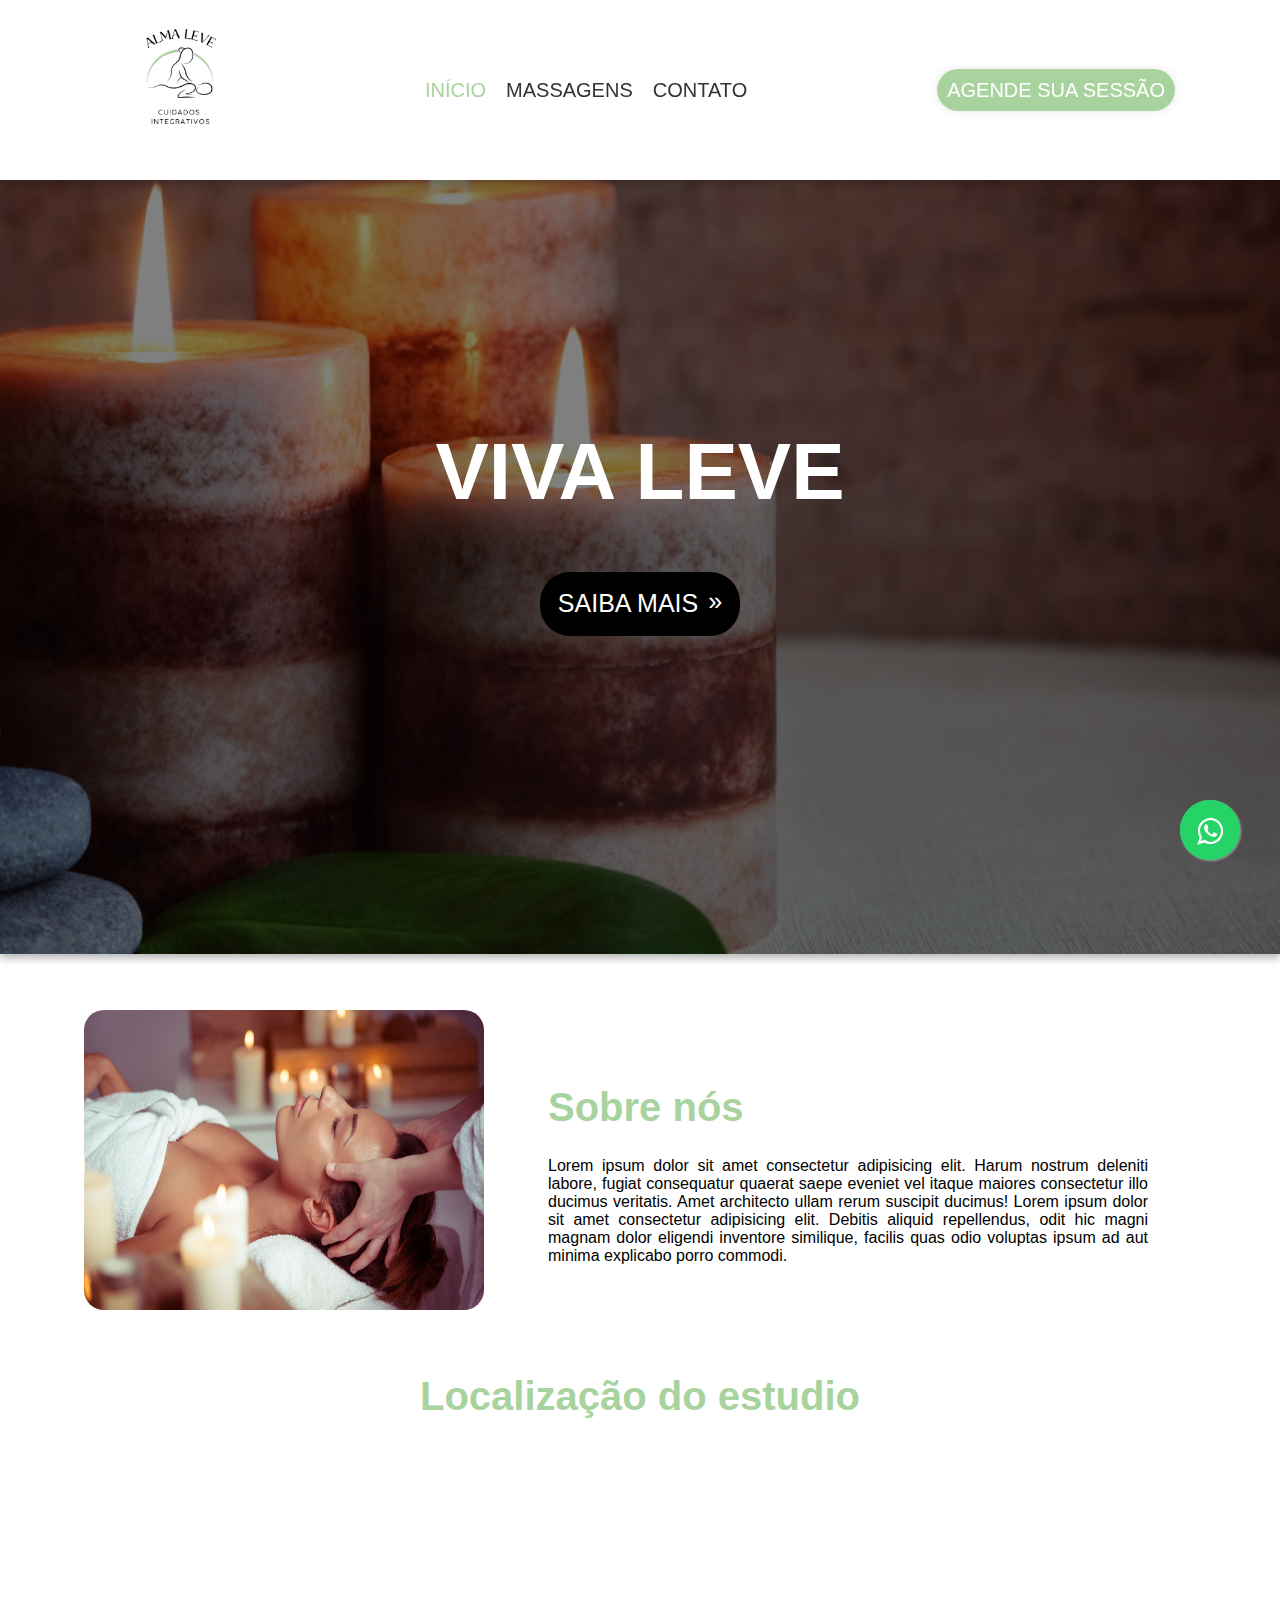
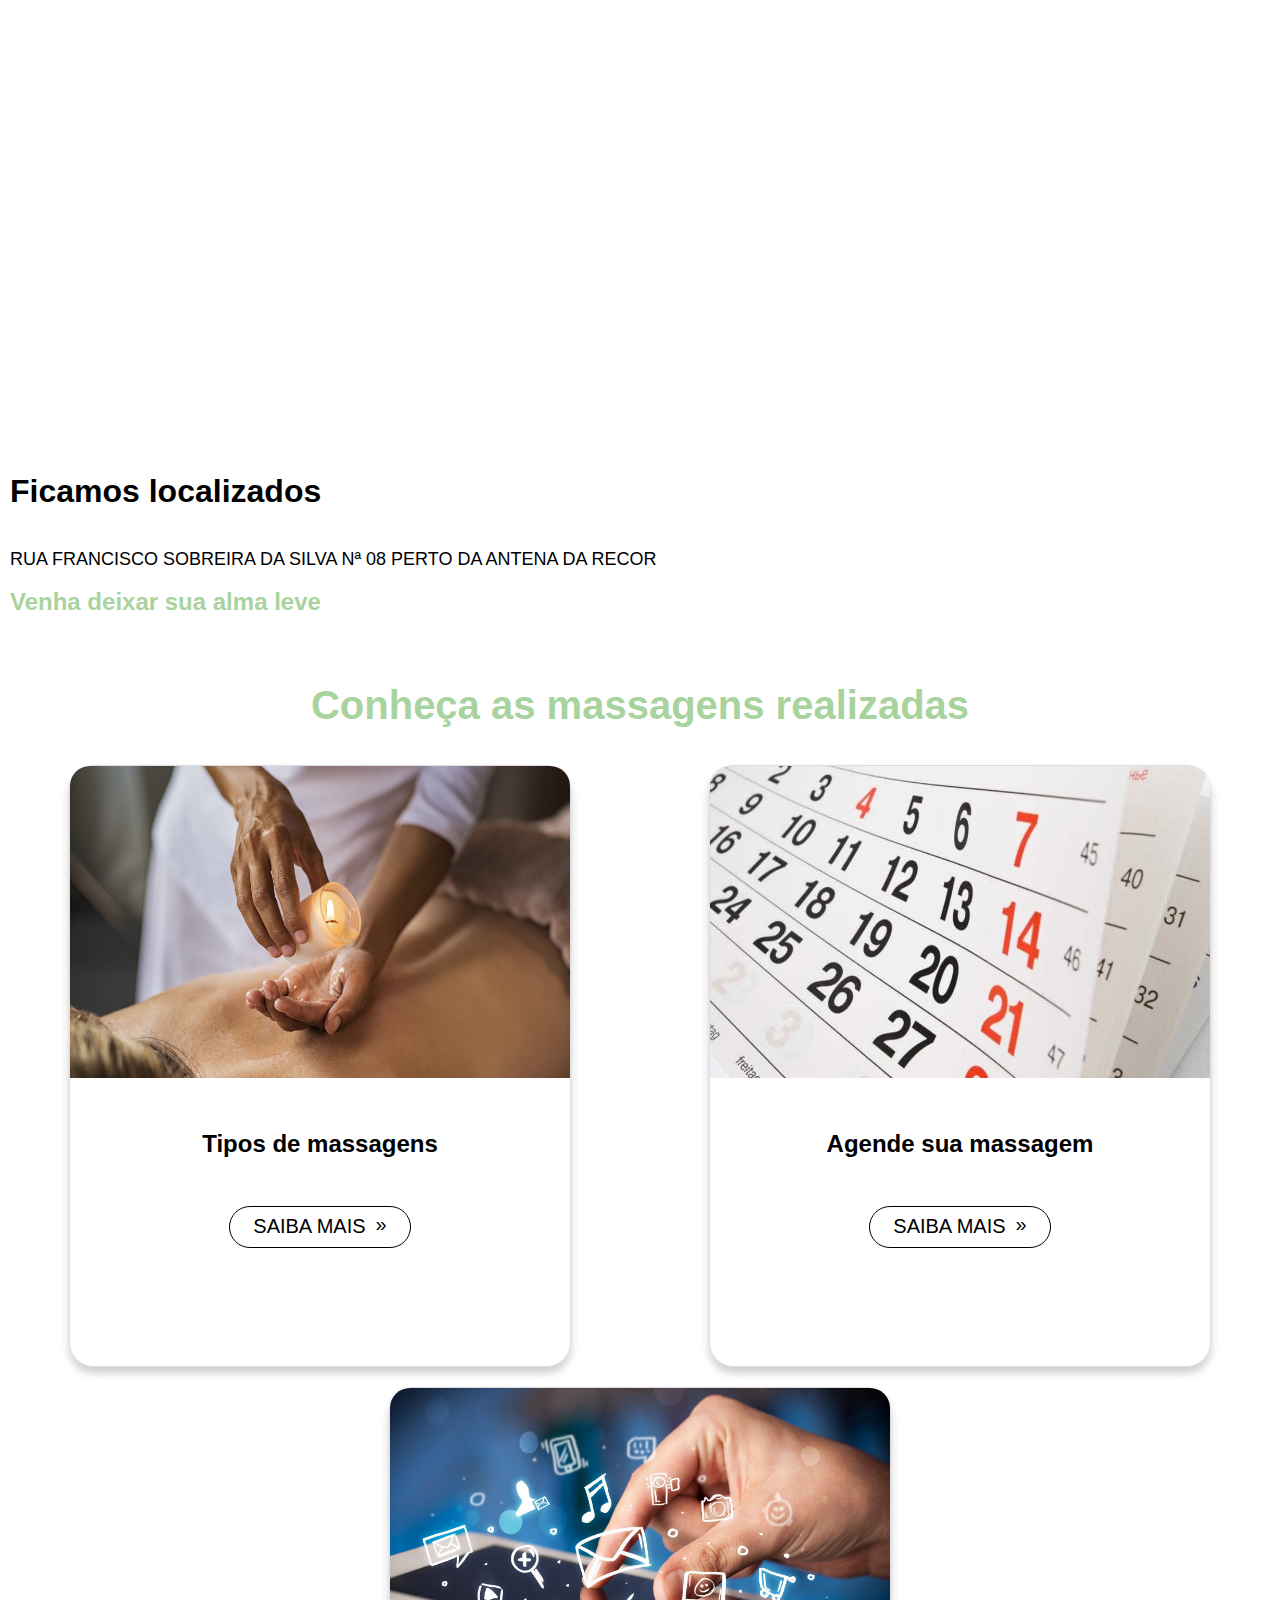
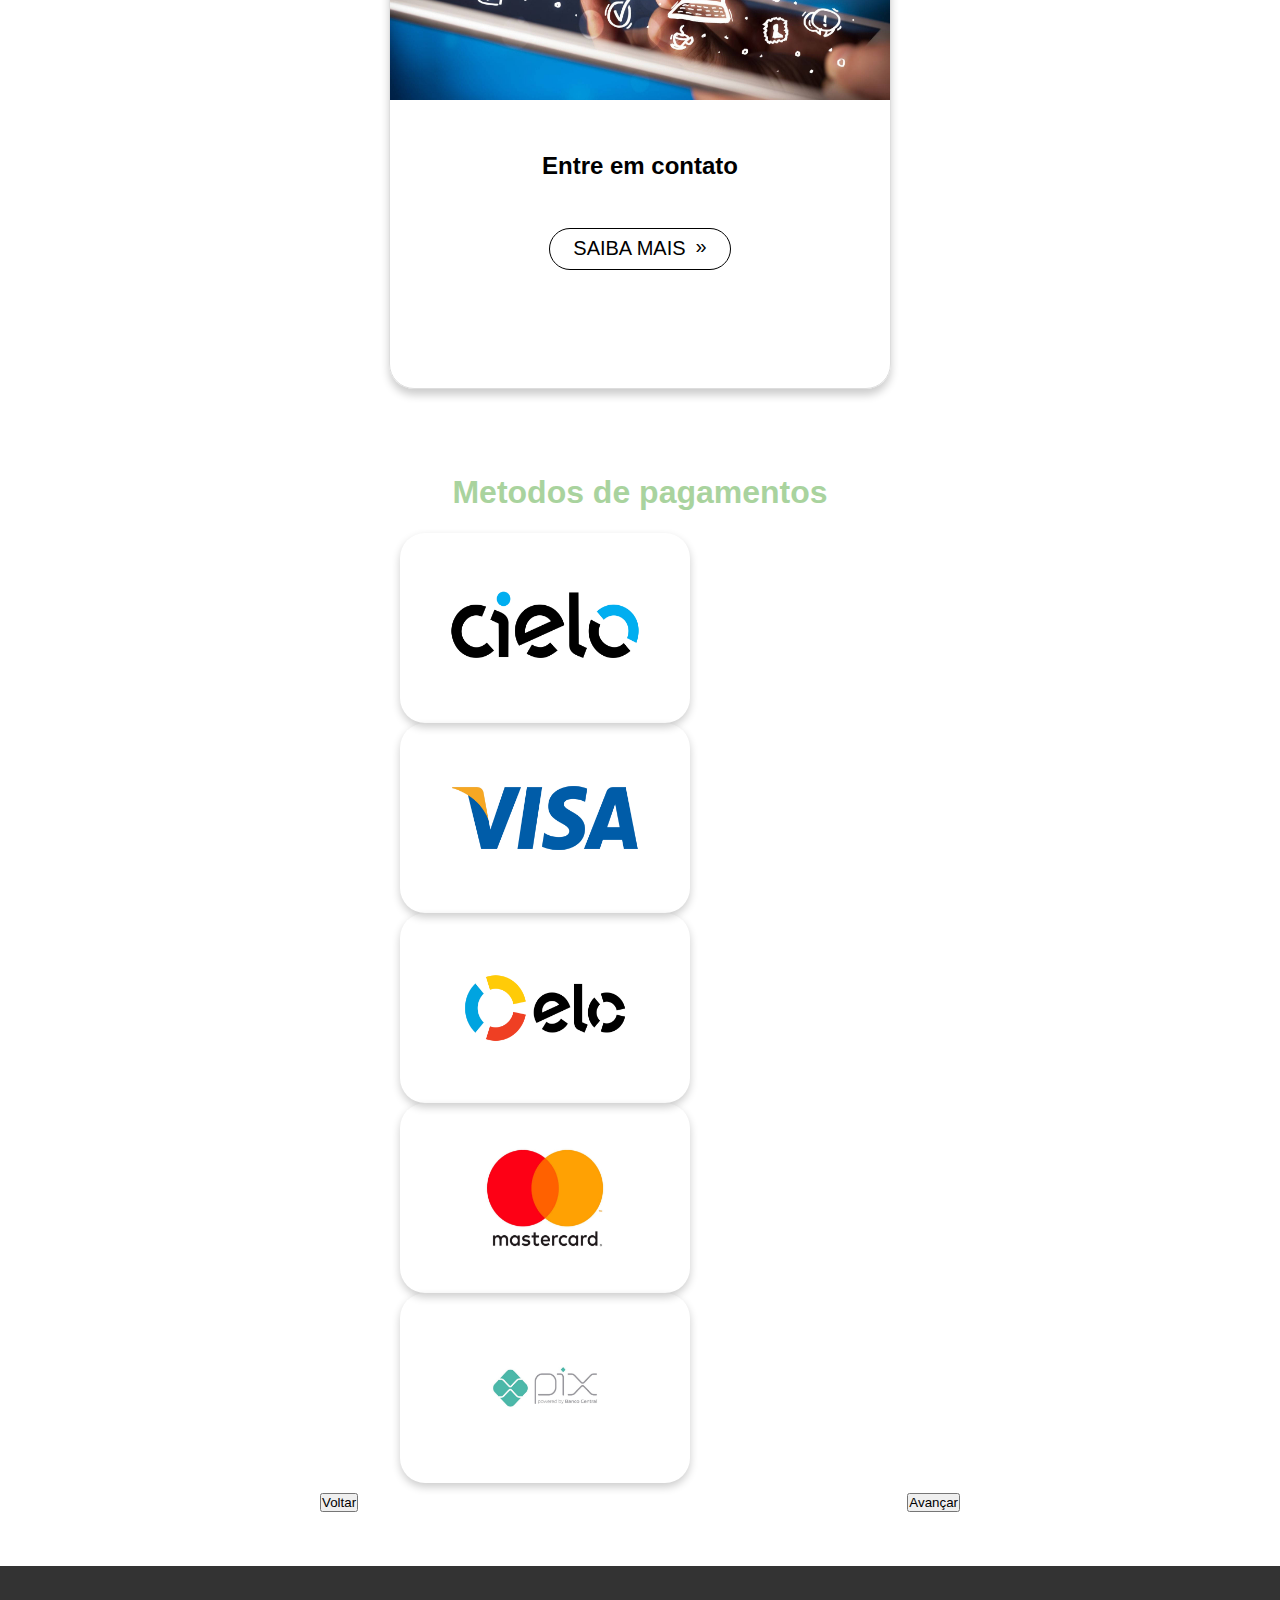
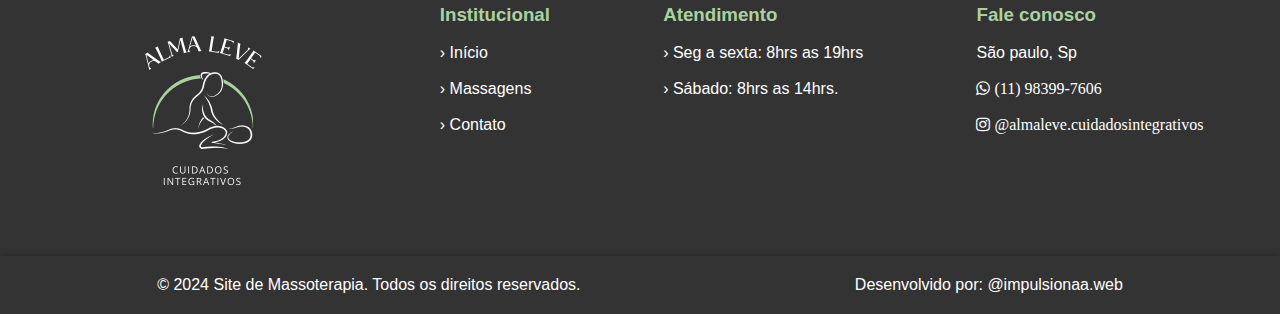
==== index.html @ 5dc9b1e3 "Add files via upload" ====
<!DOCTYPE html>
<html lang="en">
<head>
    <meta charset="UTF-8">
    <meta name="viewport" content="width=device-width, initial-scale=1.0">
    <title>Document</title>
    <link rel="stylesheet" href="style.css">
    <link rel="stylesheet" href="contato.css">
    <link rel="stylesheet" href="contato.html">
    <link rel="preconnect" href="https://fonts.googleapis.com">
</head>
<body>
    <header class="menuHeader">
        <img src="./imagens/Design sem.png" alt="" width="100px" height="100px" class="logo">
        <div class="menu-icon" onclick="toggleMenu()">
            <div class="bar1"></div>
            <div class="bar2"></div>
            <div class="bar3"></div>
        </div>
        <nav id="navbar">
            <ul>
                <li><a href="#home" class="inicio">INÍCIO</a></li>
                <li><a href="#games" class="massagens">MASSAGENS</a></li>
                <li><a href="contato.html" class="contato">CONTATO</a></li>
            </ul>
        </nav>
        <div class="sessao"><a class="agende">AGENDE SUA SESSÃO</a></div>
    </header>
    
    <br> <br> <br>

    <main>
        
        <div class="banner">
    <div class="bannerInformacaos">        
    <h1>VIVA LEVE</h1>
    <div class="saiba"><a href="" class="massagem2"> SAIBA MAIS <span>&#187;</span></a></div>
</div>
</div> <br> <br>

    
    </main>
    <section class="conteudo">
        <img src="./imagens/massagem-neuronal.jpg" alt="" class="sobreNois">
<div class="conteudoTexto">
    <h1 class="sobre">Sobre nós</h1>  

    <p class="textsobre">Lorem ipsum dolor sit amet consectetur adipisicing elit. Harum nostrum deleniti labore, fugiat consequatur quaerat saepe eveniet vel itaque maiores consectetur illo ducimus veritatis. Amet architecto ullam rerum suscipit ducimus! Lorem ipsum dolor sit amet consectetur adipisicing elit. Debitis aliquid repellendus, odit hic magni magnam dolor eligendi inventore similique, facilis quas odio voluptas ipsum ad aut minima explicabo porro commodi.
    </p>
</div> 

        <link rel="stylesheet" href="https://maxcdn.bootstrapcdn.com/font-awesome/4.5.0/css/font-awesome.min.css">
        <a href="https://wa.me/55(aqui seu numero com ddd | tudo junto)?text=Adorei%20seu%20artigo" style="position:fixed;width:60px;height:60px;bottom:40px;right:40px;background-color:#25d366;color:#FFF;border-radius:50px;text-align:center;font-size:30px;box-shadow: 1px 1px 2px #888;
          z-index:1000;" target="_blank">
        <i style="margin-top:16px" class="fa fa-whatsapp"></i>
        </a></section>
        
        <h1 class="Loc"> Localização do estudio </h1>
        <article>
     
           
         <iframe src="https://www.google.com/maps/embed?pb=!1m18!1m12!1m3!1d29237.055497530695!2d-46.72737789592282!3d-23.653348820318914!2m3!1f0!2f0!3f0!3m2!1i1024!2i768!4f13.1!3m3!1m2!1s0x94ce5193948cbcb9%3A0x1de6a6a2d0536491!2sShopping%20Fiesta!5e0!3m2!1spt-BR!2sbr!4v1718125931125!5m2!1spt-BR!2sbr" width="600" height="450" style="border:0;" allowfullscreen="" loading="lazy" referrerpolicy="no-referrer-when-downgrade" class="iframe"></iframe>
           <div class="text">
           <h1 class="ficloc"> Ficamos localizados </h1> 
           <br>
     
           <p class="endereco">  RUA FRANCISCO SOBREIRA DA SILVA  Nª 08 PERTO DA ANTENA DA RECOR </p>
     
           <br>
     
           <h2 class="Bordao"> Venha deixar sua alma leve </h2>
           </div>
     
        </article>
     
        <div class="whatssap">
         <link rel="stylesheet" href="https://maxcdn.bootstrapcdn.com/font-awesome/4.5.0/css/font-awesome.min.css">
           <a href="" style="position:fixed;width:60px;height:60px;bottom:40px;right:40px;background-color:#25d366;color:#FFF;border-radius:50px;text-align:center;font-size:30px;box-shadow: 1px 1px 2px #888;
             z-index:1000;" target="_blank">
           <i style="margin-top:16px" class="fa fa-whatsapp"></i>
           </a>
        </div>
        <section>
           <h1 class="mass"> Conheça as massagens realizadas </h1>
     <div class="cards">
           <div class="card">
             <img src="./imagens/Massagem-com-velas-quentes.jpg" alt="Avatar" class="imagensCards">
             
             <h2 class="textocard"> Tipos de massagens </h4>
     
            <div><a href="" class="saiba1"> SAIBA MAIS <span>&#187;</span></a></div>
           </div>
     
           <div class="card2">
             <img src="./imagens/calendario (1).jpg" alt="Avatar" class="imagensCards">
             <h2 class="textocard"> Agende sua massagem </h4>
            <div><a href="" class="saiba1"> SAIBA MAIS <span>&#187;</span></a></div>
           </div>
       
           <div class="card3">
             <img src="./imagens/touchscreen-contact-us-ltz8dds3tfeqcgw2.jpg" alt="Avatar" class="imagensCards">
             <h2 class="textocard"> Entre em contato </h4>
            <div><a href="" class="saiba1"> SAIBA MAIS <span>&#187;</span></a></div>
           </div>
            
         </div> <br> <br> <br>
         
         <h1 class="pag"> Metodos de pagamentos </h1>
         <div class="container">
           <div class="carrosel">
             <img src="./imagens/1.png" class="imagem" alt="">
             <img src="./imagens/2.png" class="imagem" alt="" srcset="">
             <img src="./imagens/3.png" class="imagem" alt="">
             <img src="./imagens/4.png" class="imagem" alt="">
             <img src="./imagens/5.png" class="imagem" alt="">
             
           </div>
         <div class="menu">
             <button class="back">Voltar</button>
             <button class="forward">Avançar</button>
         </div>
         
     </div> <br> <br> <br>

        <footer>
            <img src="./imagens/logo.png" alt="" class="logoFooter">

            <div class="Institucional"> <br>
            <h3>Institucional</h3> <br>
            <a href="" class="inicioFooter">&#8250; Início </a> <br> <br>
            <a href="" class="MassagensFooter">&#8250; Massagens </a> <br> <br>
            <a href="" class="ContatoFooter">&#8250; Contato </a>

            <a href="" class="whatsFooter"></a>
            <a href="" class="instaFooter"></a>
            </div>

            <div class="Atendimento"> <br>
            <h3 class="tituloAtendimento">Atendimento</h3> <br>
            <p>&#8250; Seg a sexta: 8hrs as 19hrs</p> <br>
            <p>&#8250; Sábado: 8hrs as 14hrs.</p>
            </div>

            <div class="FaleConosco"> <br>
            <h3>Fale conosco</h3> <br>
            <p class="sao">São paulo, Sp</p> <br>
            <a href="#" class="fa fa-whatsapp"> (11) 98399-7606</a> <br> <br>
            <a href="#" class="fa fa-instagram"> @almaleve.cuidadosintegrativos </a>
            
            </div>

            
        </footer> 

        <footer class="desenvolvido">
            <p class="desenvolvido2">&copy; 2024 Site de Massoterapia. Todos os direitos reservados.</p>
            <a href="" class="desenvolvidoPor"> Desenvolvido por: @impulsionaa.web </a>
        </footer>


    <script src="script.js"></script>
</body>
</html>
---- style.css ----
*
{
    margin: 0;
    padding: 0;
}

body
{
    font-family: 'Gill Sans', 'Gill Sans MT', Calibri, 'Trebuchet MS', sans-serif;
}


.menuHeader {
    background-color: #fff;
    color: black;
    padding: 10px 20px;
    display: flex;
    justify-content: space-around;
    align-items: center;
    max-width: 100%;
    font-size: 20px;
}


header
{
    max-width: 100%;
    display: flex;
    justify-content: space-around;
    align-items: center;  
    font-size: 20px;
    background-color: #fff;
    position: fixed;
    width: 100%;
    top: 0;
    z-index: 1000;
    box-shadow: 0 4px 8px 0 rgba(0, 0, 0, 0.2);
    box-sizing: border-box;
}

.menu-icon {
    display: none;
    flex-direction: column;
    cursor: pointer;
}

.menu-icon div {
    width: 25px;
    height: 3px;
    background-color: rgb(0, 0, 0);
    margin: 4px 0;
    transition: 0.4s;
}

nav ul
{
    display: flex;
    list-style: none;
    padding: 0;
    text-align: center;
}

nav ul li {
    display: inline;
    margin-right: 20px;
}

nav ul li a {
    color: #333;
    text-decoration: none;
    transition: color 0.3s ease;
    position: relative;
}

nav ul li a::before {
    content: '';
    position: absolute;
    bottom: -2px;
    left: 0;
    width: 100%;
    height: 2px;
    background-color: #a9d39e;
    transform: scaleX(0);
    transition: transform 0.3s ease;
}

nav ul li a:hover::before {
    transform: scaleX(1);
}

.inicio
{
    color: #a9d39e;
}

.inicio, .massagem, .contato
{

    transition: color 0.3s ease;
}

.logo
{
    width: 150px; 
    height: 150px;
    border-radius: 100px;
    padding-bottom: 10px;
    justify-content: space-between;
    
}

.agende
{
    background-color: #a9d39e;
    color: white;
    border-radius: 30px;
    padding: 10px;
    box-shadow: 0 0 10px rgba(0, 0, 0, 0.1);
    transition: box-shadow 0.4s ease;
}

.agende:hover
{
    box-shadow: 0 0 20px rgba(0, 0, 0, 0.2);
}


/* Responsividade */
@media (max-width: 768px) {

    .logo
    {
        display: block;
        z-index: -1;
        justify-content: space-between;
    }
    .sessao

    {
        display: none;
    }
    .menu-icon {
        display: flex;
        z-index: 99;
    }

    nav {
        display: none;
        width: 100%;
        text-align: center;
    }

    nav ul {
        flex-direction: column;
    }

    nav li {
        margin: 5px 0;
    }

    nav.active {
        display: flex;
        flex-direction: column;
    }

    .change .bar1 {
        transform: rotate(-45deg) translate(-5px, 6px);
    }

    .change .bar2 {
        opacity: 0;
    }

    .change .bar3 {
        transform: rotate(45deg) translate(-5px, -6px);
    }
}

h1 {
    display: block;
    font-size: 2em;
    margin-block-start: 0.67em;
    margin-block-end: 0.67em;
    margin-inline-start: 0px;
    margin-inline-end: 0px;
    font-weight: bold;
    unicode-bidi: isolate;
}

.banner
{
    background-image: url(./imagens/massoterapia2.png);
    background-position: center;
    height: 100vh;
    text-align: center;
    display: flex;
    align-items: center;
    justify-content: center;
    box-shadow: 0 4px 8px 0 rgba(0, 0, 0, 0.3);
    background-repeat: no-repeat;
    background-size: cover;
}

.bannerInformacaos
{
    display: flex;
    flex-direction: column;
    max-width: 500px;
    margin: auto;
    color: #fff;
    font-size: 40px;
    
}

.saiba
{
    background-color: black;
    color: white;
    border-radius: 30px;
    padding: 15px;
    font-size: 25px;
    width: 170px;
    margin: auto;
    cursor: pointer;
    transition: background-color 0.7s ease;
}

.saiba:hover
{
    background-color: #a9d39e;
}


.textsobre
{
    margin: auto;
    display: flex;
    justify-content: right;
    margin-left: auto;

}

.conteudo
{
    max-width: 1200px;
    margin: auto;
    display: flex;
    justify-content: center;
    padding: 20px;
    flex-wrap: wrap;
    gap: 1rem;

}

.conteudoTexto
{
    width: 600px;
    padding: 3rem;
    text-align: justify;
}

.sobre
{
    color: #a9d39e;
    font-size: 40px;
    text-align: left;

}

.sobreNois
{
    width: 400px;
    height: 300px;
    border-radius: 20px;
    max-width: 100%;

}

article
{
    padding-top: 30px;
    padding-bottom: 30px;
    display: flex;
    flex-wrap: wrap;
}

.Loc
{
    text-align: center;
    color: #a9d39e;
    padding: 15px;
    font-size: 40px;
}

.text
{
    display: flex;
    padding: 10px;
    flex-direction: column;
}

.endereco
{
    font-size: large;
}

iframe{
    margin: 50px;
}

.Bordao
{
    color: #a9d39e;
    flex-direction: column;
}

.mass
{
    text-align: center;
    color: #a9d39e;
    font-size: 40px;
}

.card, .card2, .card3
{
    
    box-shadow: 0 6px 8px 0 rgba(0,0,0,0.2);
    transition: 0.3s;
    flex-direction: column;
    display: inline-block;
    margin: 10px;
    border: 1px solid #ddd;
    border-radius: 25px;
    height: 600px;
    width: 500px;
    
}

.imagensCards
{
    width: 100%;
    height: 52%;
    border-radius: 20px 20px 0 0;
}

.textocard
{
    padding-top: 3rem;
    color: black;
    text-align: center;
}

.cards
{
    display: flex;
    justify-content: space-around;
    max-width: 100%;
    flex-wrap: wrap;
    border-radius: 20px;
}

.saibamais
{
    
    margin: 5rem auto;
    text-align: center;
    color: black;
    border: 1px solid black;
    border-radius: 150px;
    width: 200px;
}


.saibamais:hover
{
    color: #a9d39e;
}

.pag
{
    text-align: center;
    color: #a9d39e
}


.carroel {
    display: flex;
    transition: transform 0.5s ease-in-out;
    width: 0%;

}

.container {
    width: 50%;
    margin: 0 auto;
}

.imagem {
    width: 250px;
    height: 150px;
    margin-inline: 80px;
    display: flex;
    align-items: center;
    justify-content: center;
    font-size: 2em;
    
    border-radius: 25px;
    padding: 20px;
    box-shadow: 0 4px 8px rgba(0, 0, 0, 0.2);
}

.menu {
    display: flex;
    justify-content: space-between;
    margin-top: 10px;
}

.button
{
    padding: 10px 20px;
    font-size: 16px;
    cursor: pointer;
}

.massagem2
{
    display: flex;
    justify-content: center;
    align-items: center;
    color: #fff;
    text-decoration: none;
}

.massagem2 span
{
    padding-bottom: 5px;
    padding-left: 10px;
}

.saiba1
{
    border: black solid 1px;
    color: white;
    border-radius: 30px;
    padding: 15px;
    font-size: 20px;
    width: 150px;
    height: 10px;
    margin: auto;
    cursor: pointer;
    transition: background-color 0.7s ease;
}

.saiba1:hover
{
    background-color: black;
    color: #fff;
}

.saiba1
{
    margin-top: 3rem;
    display: flex;
    justify-content: center;
    align-items: center;
    color: black;
    text-decoration: none;
}

.saiba1 span
{
    padding-bottom: 5px;
    padding-left: 10px;
}

footer
{
    background-color: #333;
    color: #fff;
    text-align: center;
    padding: 10px 0;
    bottom: 0;
    max-width: 100%;
    padding: 20px;
    display: flex;
    justify-content: space-around;
    text-align: justify;
    flex-wrap: wrap;
}

.logoFooter
{
    width: 250px;
    height: 250px;
    border-radius: 100px;
}


.tituloAtendimento
{
    color: #a9d39e;
}

.inicioFooter, .MassagensFooter, .ContatoFooter
{
    text-decoration: none;
    color: #fff;
    transition: color 0.7s ease;
    cursor: pointer;
}

.inicioFooter:hover, .MassagensFooter:hover, .ContatoFooter:hover,

.Institucional
{
   color: #a9d39e; 
}

.FaleConosco
{
    color: #a9d39e;
    
}

.sao
{
    color: #fff;
}

.fa {
   
    font-size: 30px;
    text-align: center;
    text-decoration: none;
    transition: color 0.7s ease;
    cursor: pointer;
    
   
  }
  
  .fa:hover {
     color: #a9d39e;
  }

.fa-instagram {
    color: white;
    display: flex;
  }

.fa {
   
    font-size: 30px;
    text-align: center;
    text-decoration: none;
    transition: color 0.7s ease;
    cursor: pointer;
   
  }
  
  .fa:hover {
     color: #a9d39e;
  }

.fa-whatsapp {
    color: white;
    display: flex;
  }

.desenvolvido
{
    text-align: center;
    box-shadow: 0 4px 8px 0 rgba(0, 0, 0, 1);
    align-items: center;
}

.desenvolvidoPor
{
    text-decoration: none;
    color: #fff;
   
}

 @media (max-width: 768px) {

    .imagem
    {
        width: 50%;
    }
    .pag
    {
        
    }
    button
    {
        
    }
    /*
    .menuHeader
    {
        display: flex;
    }

    .menuHeader
    {
        display: flex;
    }
    .HeaderNormal
    {
        display: block;
        z-index: 0;
    }

    .HeaderNormalID
    {
        display: none;
    }

    .sessao
    {
        display: none;
    }
    .menu-icon {
        display: flex;
    }

    nav {
        display: none;
        width: 100%;
        text-align: center;
    }

    nav ul {
        display: flex;
        flex-direction: column;
    }

    nav li {
        margin: 5px 0;
    }

    nav.active {
        display: flex;
        flex-direction: column!important;
    }

    .change .bar1 {
        transform: rotate(-45deg) translate(-5px, 6px);
    }

    .change .bar2 {
        opacity: 0;
    }

    .change .bar3 {
        transform: rotate(45deg) translate(-5px, -6px);
    }
        */
}
---- contato.css ----
*
{
    margin: 0;
    padding: 0;
}

body
{
    font-family: 'Gill Sans', 'Gill Sans MT', Calibri, 'Trebuchet MS', sans-serif;
}

.menuHeader {
    background-color: #fff;
    color: black;
    padding: 10px 20px;
    display: flex;
    justify-content: space-around;
    align-items: center;
    max-width: 100%;
    font-size: 20px;
}

header
{
    max-width: 100%;
    display: flex;
    justify-content: space-around;
    align-items: center;  
    font-size: 20px;
    background-color: #fff;
    position: fixed;
    width: 100%;
    top: 0;
    z-index: 1000;
    box-shadow: 0 4px 8px 0 rgba(0, 0, 0, 0.2);
    box-sizing: border-box;
}

.menu-icon {
    display: none;
    flex-direction: column;
    cursor: pointer;
}

.menu-icon div {
    width: 25px;
    height: 3px;
    background-color: rgb(0, 0, 0);
    margin: 4px 0;
    transition: 0.4s;
}

nav ul
{
    display: flex;
    list-style: none;
    padding: 0;
    text-align: center;
}

nav ul li {
    display: inline;
    margin-right: 20px;
}

nav ul li a {
    color: #333;
    text-decoration: none;
    transition: color 0.3s ease;
    position: relative;
}

nav ul li a::before {
    content: '';
    position: absolute;
    bottom: -2px;
    left: 0;
    width: 100%;
    height: 2px;
    background-color: #a9d39e;
    transform: scaleX(0);
    transition: transform 0.3s ease;
}

nav ul li a:hover::before {
    transform: scaleX(1);
}

.inicio
{
    color: #a9d39e;
}

.inicio, .massagem, .contato
{

    transition: color 0.3s ease;
}

.logo
{
    width: 150px; 
    height: 150px;
    border-radius: 100px;
    padding-bottom: 10px;
    justify-content: space-between;
    
}

.agende
{
    background-color: #a9d39e;
    color: white;
    border-radius: 30px;
    padding: 10px;
    box-shadow: 0 0 10px rgba(0, 0, 0, 0.1);
    transition: box-shadow 0.4s ease;
}

.agende:hover
{
    box-shadow: 0 0 20px rgba(0, 0, 0, 0.2);
}


/* Responsividade */
@media (max-width: 768px) {

    .logo
    {
        display: block;
    }
    .sessao

    {
        display: none;
    }
    .menu-icon {
        display: flex;
    }

    nav {
        display: none;
        width: 100%;
        text-align: center;
    }

    nav ul {
        flex-direction: column;
    }

    nav li {
        margin: 5px 0;
    }

    nav.active {
        display: flex;
        flex-direction: column;
    }

    .change .bar1 {
        transform: rotate(-45deg) translate(-5px, 6px);
    }

    .change .bar2 {
        opacity: 0;
    }

    .change .bar3 {
        transform: rotate(45deg) translate(-5px, -6px);
    }
}

.tituloContato
{
    color: #a9d39e;
    
}


.espaco
{
    margin-top: 300px;

}

.tituloContatoH3
{
   color: #a9d39e; 
   
}

.contatoCorpo
{
    
}

.contatoCorpo p
{
    
}

.formContato
{
    display: block;
    padding: 50px;
}

.spanSeta
{
    border-radius: 100px;
    background-color: white;
    padding: 3px;
    color: #a9d39e;
}

.nome, .telefone, .email, .mensagem
{
    padding: 20px;
    display: block;
    border-radius: 30px;
    width: 700px;
}

.formContato
{
    display: flex;
}

.RedesDeContato
{
    
}


.buttonContato
{
    color: white;
    background-color: #a9d39e;
    padding: 20px;
    border-radius: 30px;
    cursor: pointer;
    transition: background-color 0.7s ease;
}

.buttonContato:hover
{
    background-color: black;
    color: #fff;
}

footer
{
    background-color: #333;
    color: #fff;
    text-align: center;
    padding: 10px 0;
    bottom: 0;
    max-width: 100%;
    padding: 20px;
    display: flex;
    justify-content: space-around;
    text-align: justify;
    flex-wrap: wrap;
}

.logoFooter
{
    width: 250px;
    height: 250px;
    border-radius: 100px;
}


.tituloAtendimento
{
    color: #a9d39e;
}

.inicioFooter, .MassagensFooter, .ContatoFooter
{
    text-decoration: none;
    color: #fff;
    transition: color 0.7s ease;
    cursor: pointer;
}

.inicioFooter:hover, .MassagensFooter:hover, .ContatoFooter:hover,

.Institucional
{
   color: #a9d39e; 
}

.FaleConosco
{
    color: #a9d39e;
    
}

.sao
{
    color: #fff;
}

.fa {
   
    font-size: 30px;
    text-align: center;
    text-decoration: none;
    transition: color 0.7s ease;
    cursor: pointer;
    
   
  }
  
  .fa:hover {
     color: #a9d39e;
  }

.fa-instagram {
    color: white;
    display: flex;
  }

.fa {
   
    font-size: 30px;
    text-align: center;
    text-decoration: none;
    transition: color 0.7s ease;
    cursor: pointer;
   
  }
  
  .fa:hover {
     color: #a9d39e;
  }

.fa-whatsapp {
    color: white;
    display: flex;
  }

.desenvolvido
{
    text-align: center;
    box-shadow: 0 4px 8px 0 rgba(0, 0, 0, 1);
    align-items: center;
}

.desenvolvidoPor
{
    text-decoration: none;
    color: #fff;
   
}

 @media (max-width: 768px) {

    .imagem
    {
        width: 50%;
    }
    .pag
    {
        
    }
    button
    {
        
    }
}
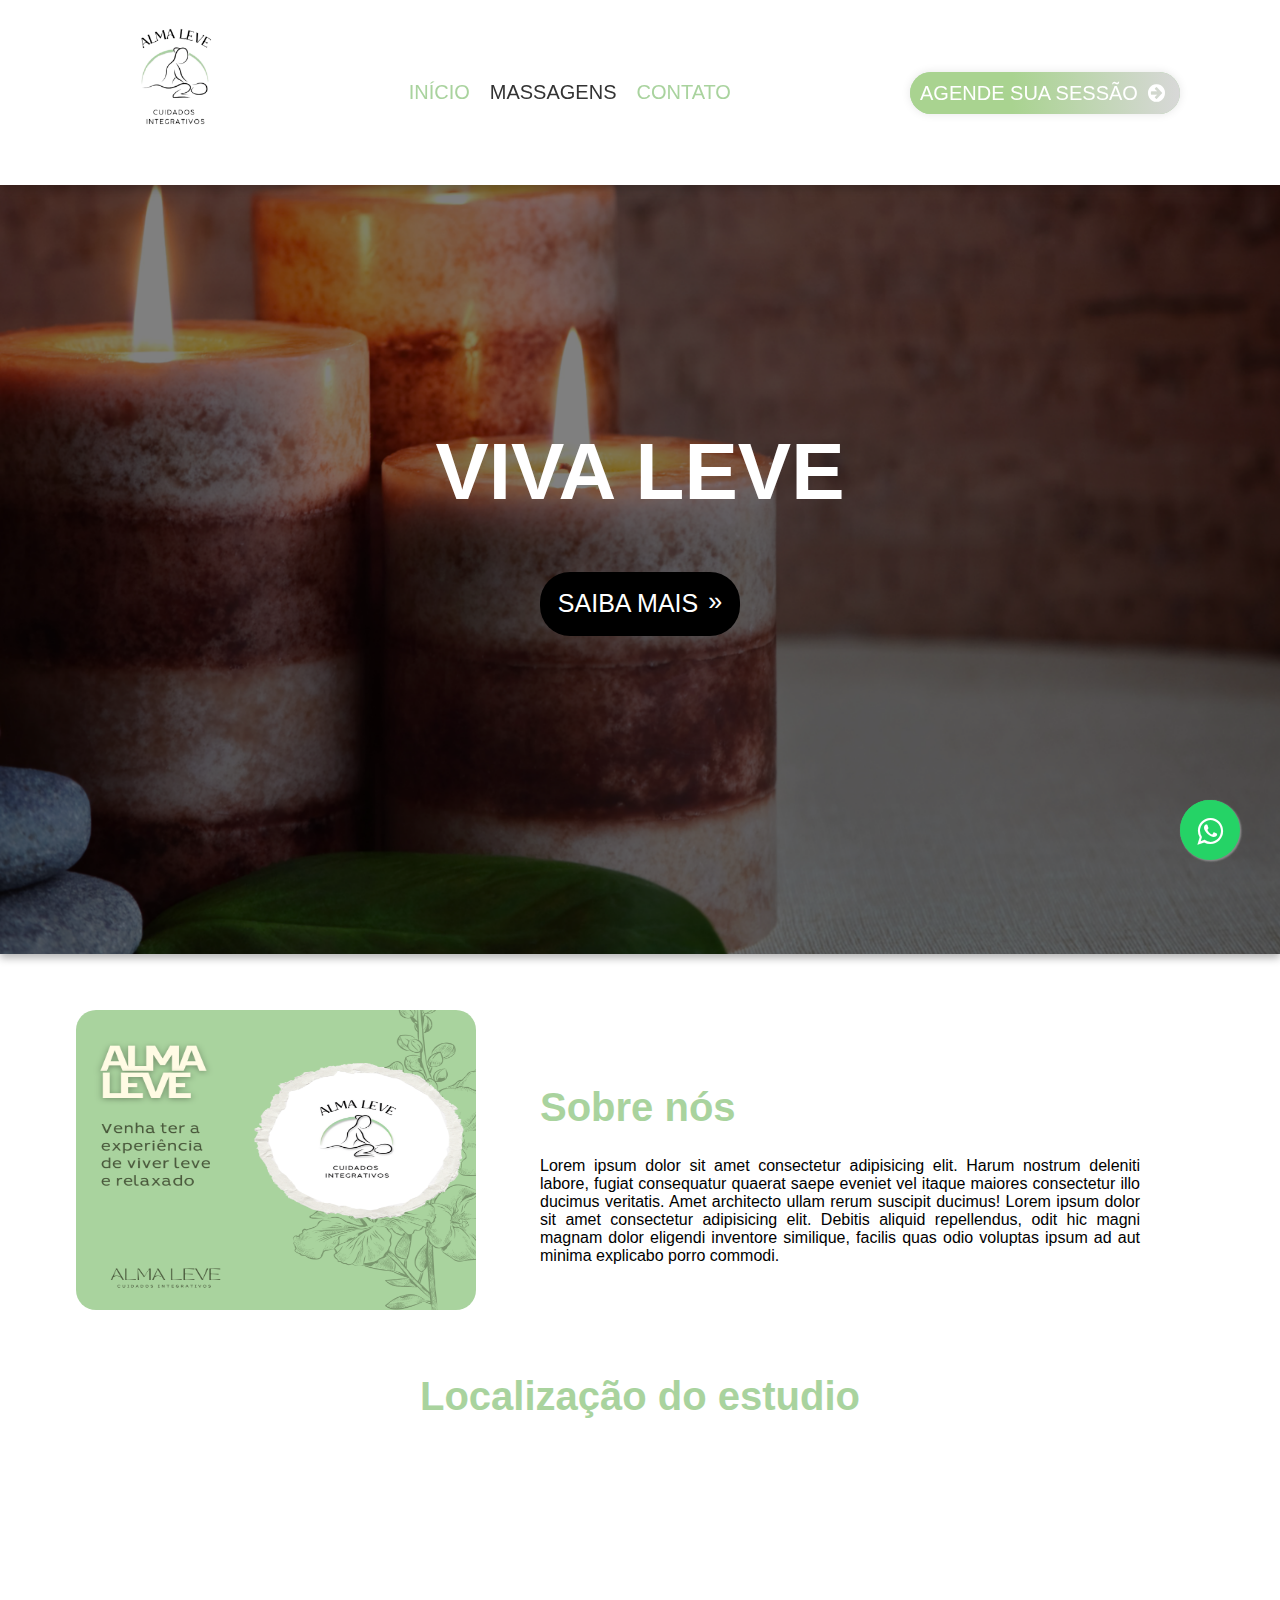
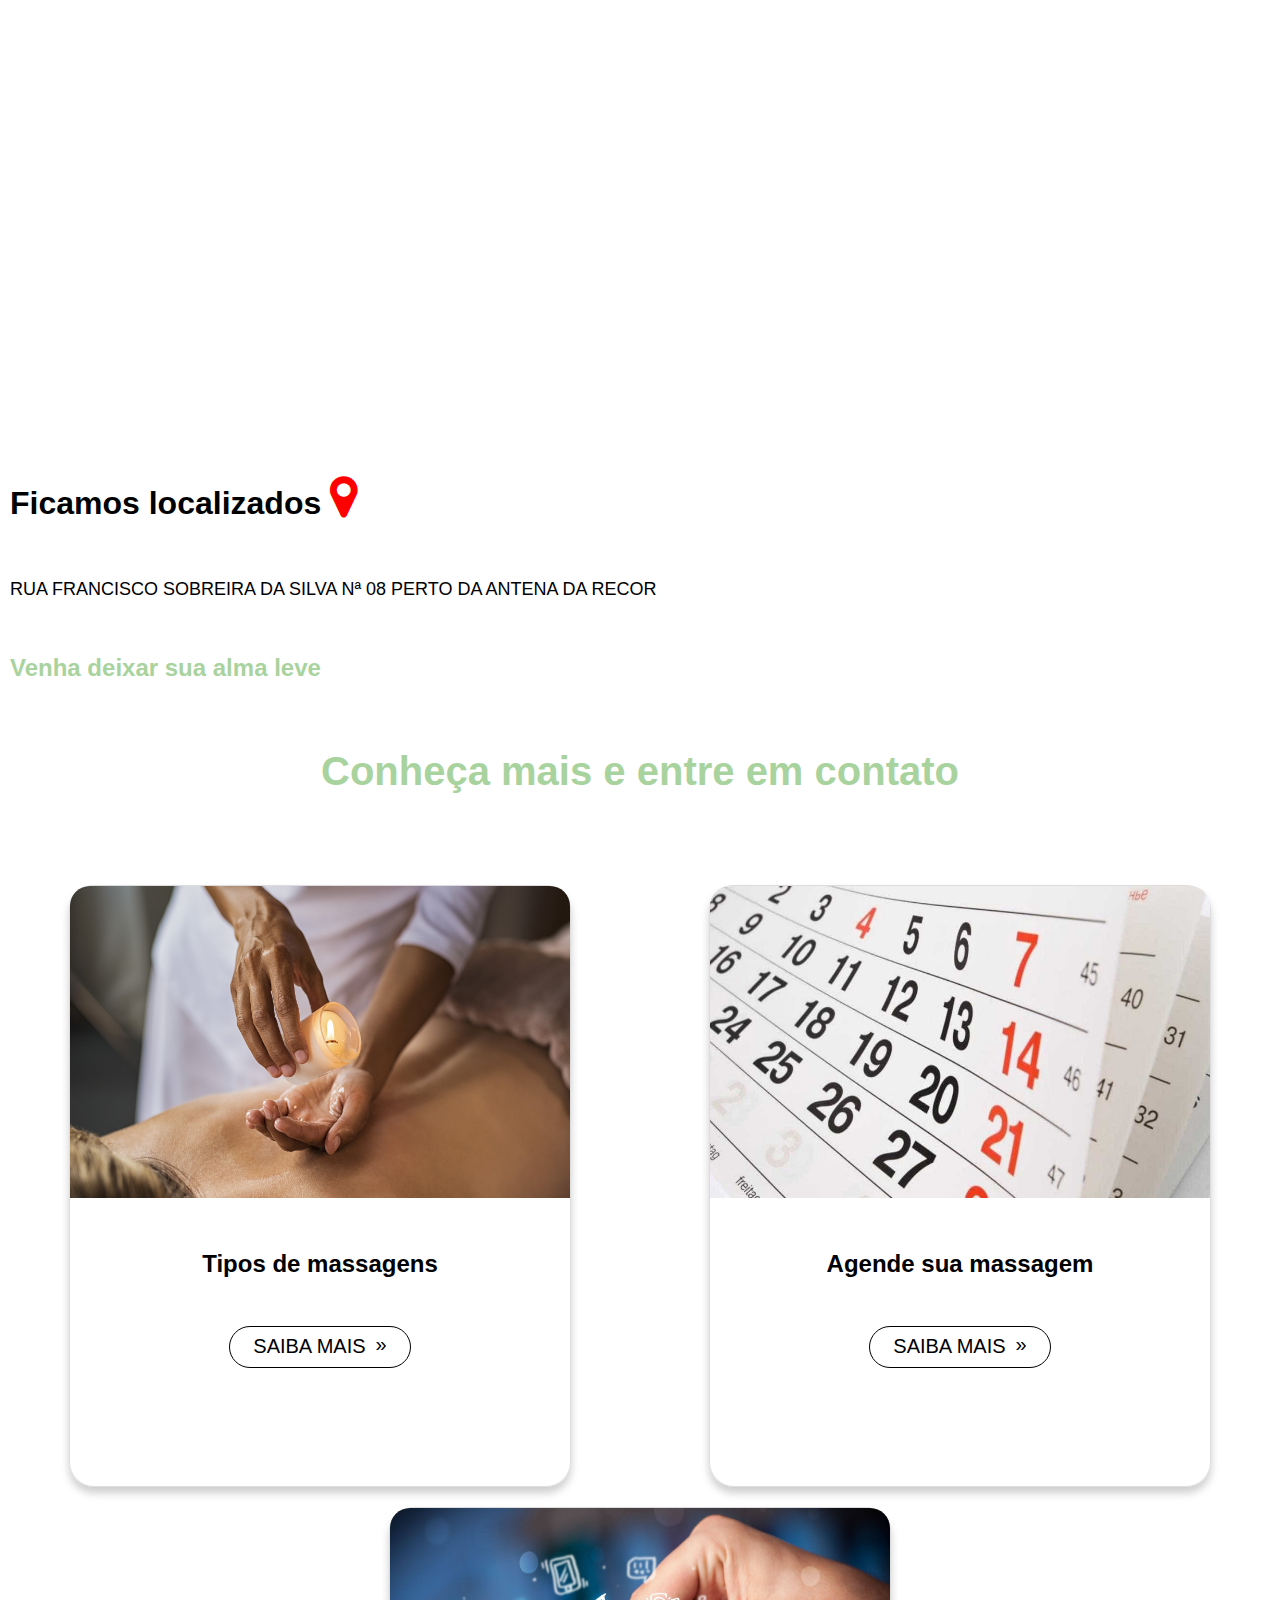
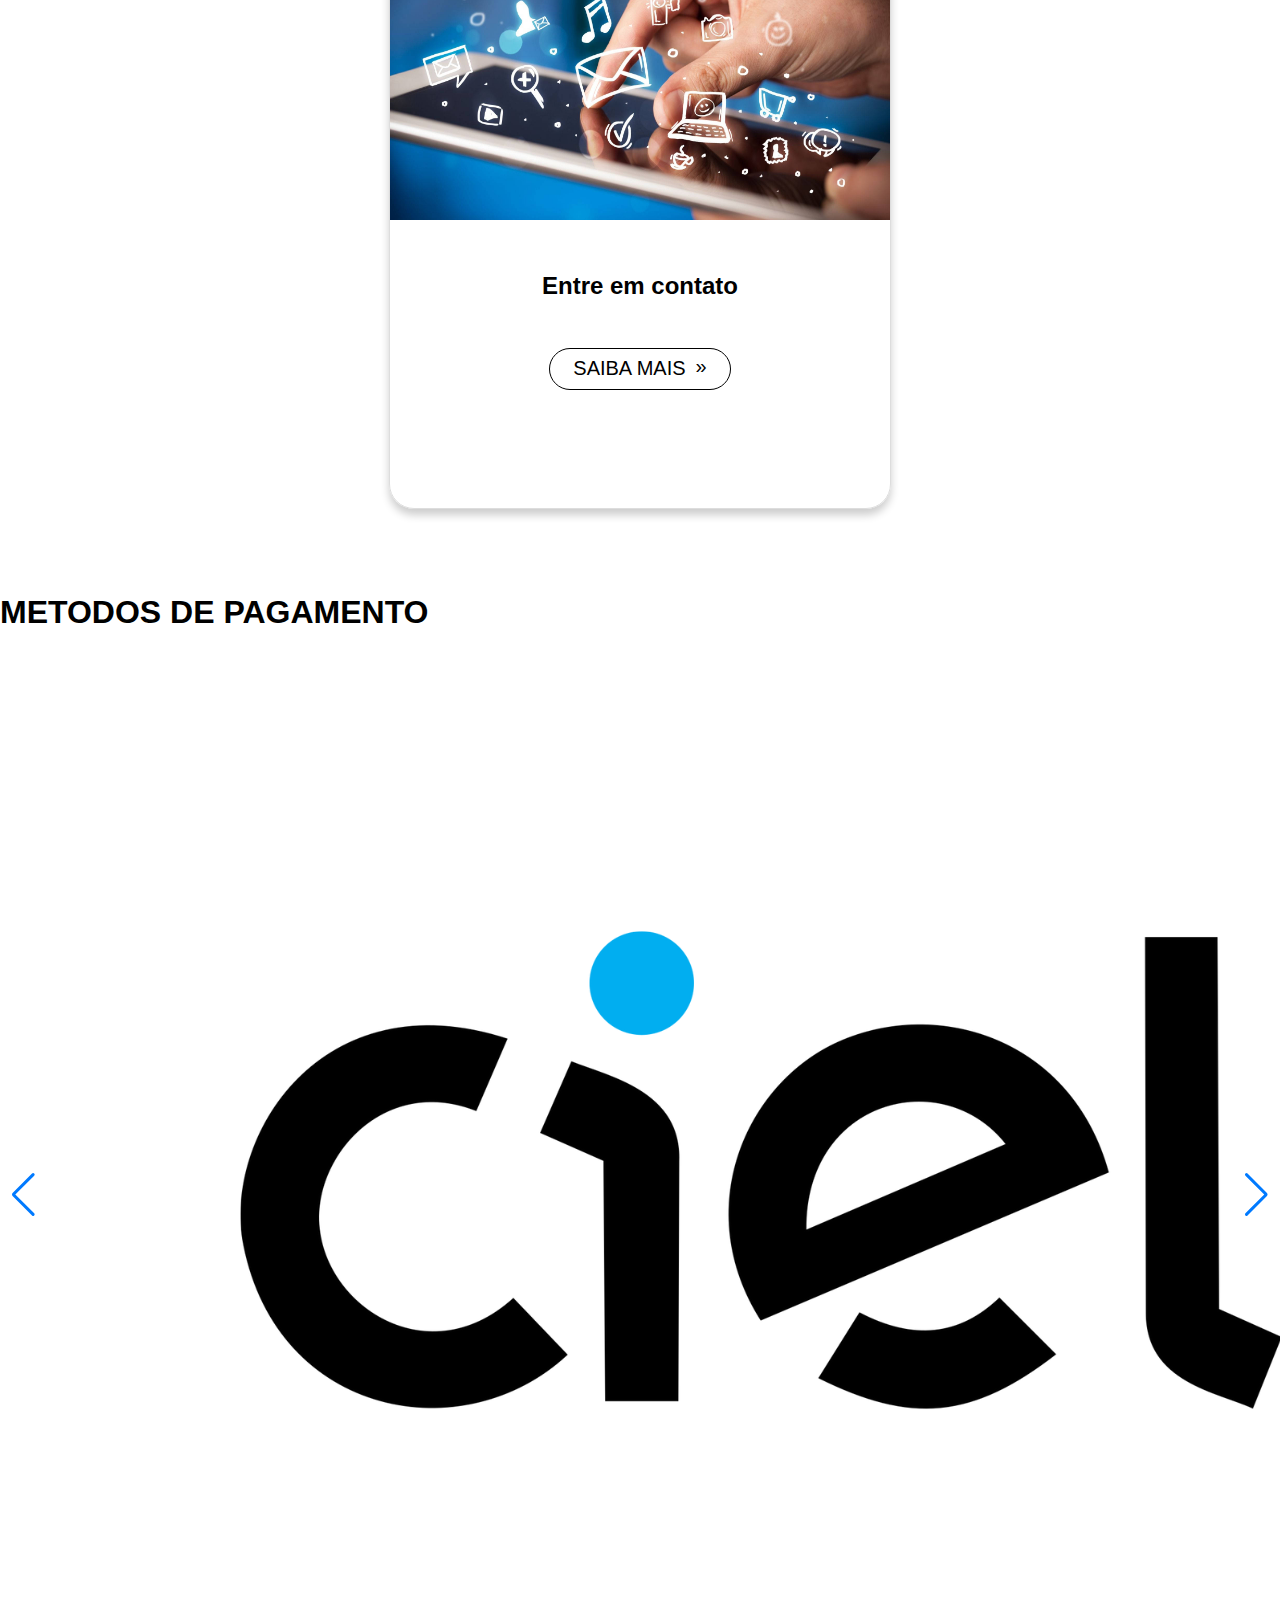
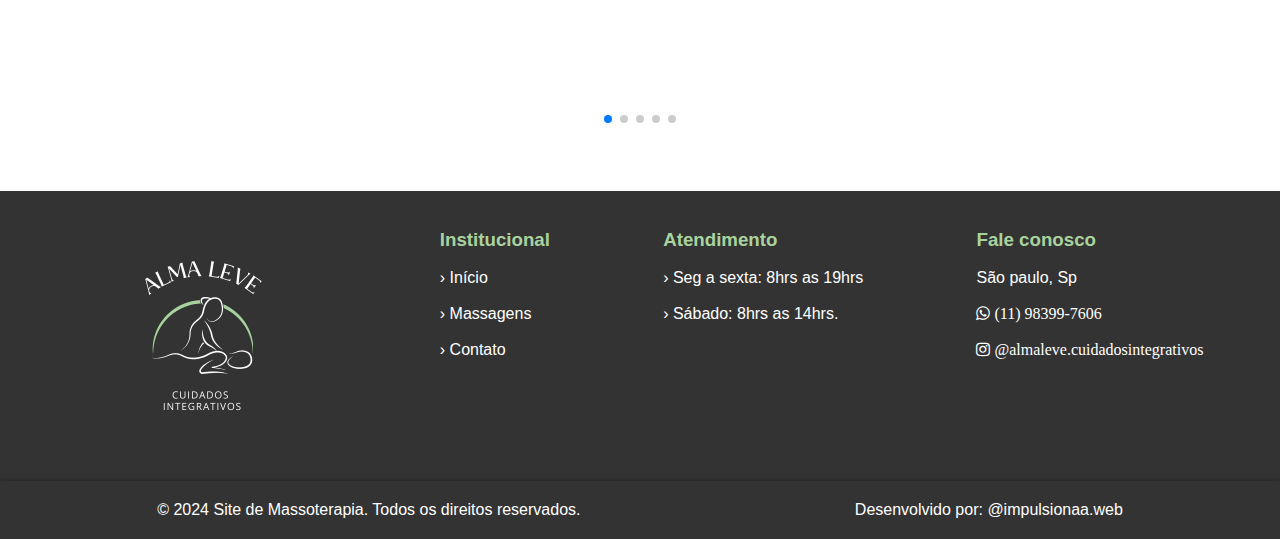
==== commit 9b134be7: "Add files via upload" ====
--- a/index.html
+++ b/index.html
@@ -8,10 +8,16 @@
     <link rel="stylesheet" href="contato.css">
     <link rel="stylesheet" href="contato.html">
     <link rel="preconnect" href="https://fonts.googleapis.com">
+    <link
+    rel="stylesheet"
+    href="https://unpkg.com/swiper@8/swiper-bundle.min.css"
+  />
+    <link rel="stylesheet" href="style.css">
+    <link href='https://fonts.googleapis.com/css?family=Afacad' rel='stylesheet'>
 </head>
 <body>
     <header class="menuHeader">
-        <img src="./imagens/Design sem.png" alt="" width="100px" height="100px" class="logo">
+        <a href="index.html"><img src="./imagens/Design sem.png" alt="" width="100px" height="100px" class="logo"></a>
         <div class="menu-icon" onclick="toggleMenu()">
             <div class="bar1"></div>
             <div class="bar2"></div>
@@ -19,12 +25,12 @@
         </div>
         <nav id="navbar">
             <ul>
-                <li><a href="#home" class="inicio">INÍCIO</a></li>
-                <li><a href="#games" class="massagens">MASSAGENS</a></li>
-                <li><a href="contato.html" class="contato">CONTATO</a></li>
+                <li><a href="index.html" class="inicio">INÍCIO</a></li>
+                <li><a href="massagem.html" class="massagens">MASSAGENS</a></li>
+                <li><a href="contato.html" class="contato">CONTATO</a></li>   
             </ul>
         </nav>
-        <div class="sessao"><a class="agende">AGENDE SUA SESSÃO</a></div>
+        <div class="sessao"><a class="agende">AGENDE SUA SESSÃO <i class="fa fa-arrow-circle-right"></i></a></div>
     </header>
     
     <br> <br> <br>
@@ -34,20 +40,20 @@
         <div class="banner">
     <div class="bannerInformacaos">        
     <h1>VIVA LEVE</h1>
-    <div class="saiba"><a href="" class="massagem2"> SAIBA MAIS <span>&#187;</span></a></div>
+    <div class="saiba"><a href="massagem.html" class="massagem2"> SAIBA MAIS <span>&#187;</span></a></div>
 </div>
 </div> <br> <br>
 
     
     </main>
     <section class="conteudo">
-        <img src="./imagens/massagem-neuronal.jpg" alt="" class="sobreNois">
+        <img src="./imagens/Instagram Post Floricultura Quem Somos Planta Verde e Bege Delicado.png" alt="" class="sobreNois">
 <div class="conteudoTexto">
     <h1 class="sobre">Sobre nós</h1>  
 
     <p class="textsobre">Lorem ipsum dolor sit amet consectetur adipisicing elit. Harum nostrum deleniti labore, fugiat consequatur quaerat saepe eveniet vel itaque maiores consectetur illo ducimus veritatis. Amet architecto ullam rerum suscipit ducimus! Lorem ipsum dolor sit amet consectetur adipisicing elit. Debitis aliquid repellendus, odit hic magni magnam dolor eligendi inventore similique, facilis quas odio voluptas ipsum ad aut minima explicabo porro commodi.
     </p>
-</div> 
+</div> <br> <br> <br>
 
         <link rel="stylesheet" href="https://maxcdn.bootstrapcdn.com/font-awesome/4.5.0/css/font-awesome.min.css">
         <a href="https://wa.me/55(aqui seu numero com ddd | tudo junto)?text=Adorei%20seu%20artigo" style="position:fixed;width:60px;height:60px;bottom:40px;right:40px;background-color:#25d366;color:#FFF;border-radius:50px;text-align:center;font-size:30px;box-shadow: 1px 1px 2px #888;
@@ -61,12 +67,12 @@
            
          <iframe src="https://www.google.com/maps/embed?pb=!1m18!1m12!1m3!1d29237.055497530695!2d-46.72737789592282!3d-23.653348820318914!2m3!1f0!2f0!3f0!3m2!1i1024!2i768!4f13.1!3m3!1m2!1s0x94ce5193948cbcb9%3A0x1de6a6a2d0536491!2sShopping%20Fiesta!5e0!3m2!1spt-BR!2sbr!4v1718125931125!5m2!1spt-BR!2sbr" width="600" height="450" style="border:0;" allowfullscreen="" loading="lazy" referrerpolicy="no-referrer-when-downgrade" class="iframe"></iframe>
            <div class="text">
-           <h1 class="ficloc"> Ficamos localizados </h1> 
-           <br>
+           <h1 class="ficloc"> Ficamos localizados <i class="fa fa-map-marker" style="font-size:48px;color:red"></i></h1> 
+           <br> <br>
      
            <p class="endereco">  RUA FRANCISCO SOBREIRA DA SILVA  Nª 08 PERTO DA ANTENA DA RECOR </p>
      
-           <br>
+           <br> <br> <br>
      
            <h2 class="Bordao"> Venha deixar sua alma leve </h2>
            </div>
@@ -74,14 +80,15 @@
         </article>
      
         <div class="whatssap">
-         <link rel="stylesheet" href="https://maxcdn.bootstrapcdn.com/font-awesome/4.5.0/css/font-awesome.min.css">
-           <a href="" style="position:fixed;width:60px;height:60px;bottom:40px;right:40px;background-color:#25d366;color:#FFF;border-radius:50px;text-align:center;font-size:30px;box-shadow: 1px 1px 2px #888;
-             z-index:1000;" target="_blank">
-           <i style="margin-top:16px" class="fa fa-whatsapp"></i>
-           </a>
-        </div>
+            <link rel="stylesheet" href="https://maxcdn.bootstrapcdn.com/font-awesome/4.5.0/css/font-awesome.min.css">
+              <a href="" style="position:fixed;width:60px;height:60px;bottom:40px;right:40px;background-color:#25d366;color:#FFF;border-radius:50px;text-align:center;font-size:30px;box-shadow: 1px 1px 2px #888;
+                z-index:1000;" target="_blank">
+              <i style="margin-top:16px" class="fa fa-whatsapp"></i>
+              </a>
+           </div>
         <section>
-           <h1 class="mass"> Conheça as massagens realizadas </h1>
+           <h1 class="mass"> Conheça mais e entre em contato</h1> <br> <br> <br> 
+            
      <div class="cards">
            <div class="card">
              <img src="./imagens/Massagem-com-velas-quentes.jpg" alt="Avatar" class="imagensCards">
@@ -105,20 +112,44 @@
             
          </div> <br> <br> <br>
          
-         <h1 class="pag"> Metodos de pagamentos </h1>
-         <div class="container">
-           <div class="carrosel">
-             <img src="./imagens/1.png" class="imagem" alt="">
-             <img src="./imagens/2.png" class="imagem" alt="" srcset="">
-             <img src="./imagens/3.png" class="imagem" alt="">
-             <img src="./imagens/4.png" class="imagem" alt="">
-             <img src="./imagens/5.png" class="imagem" alt="">
-             
-           </div>
-         <div class="menu">
-             <button class="back">Voltar</button>
-             <button class="forward">Avançar</button>
-         </div>
+         <main class="carrocel">
+            <h1 class="titulopagamento">METODOS DE PAGAMENTO</h1>
+            <div class="swiper">
+                <div class="swiper-wrapper">
+                  <div class="swiper-slide">
+                    <div class="project-img">
+                      <img src="./imagens/1.png" alt="Foto 01" class="carrocelImg">
+                    </div>
+                  </div>
+                  <div class="swiper-slide">
+                    <div class="project-img">
+                      <img src="./imagens/2.png" alt="Foto 02" class="carrocelImg">
+                    </div>
+                  </div>
+                  <div class="swiper-slide">
+                    <div class="project-img">
+                      <img src="./imagens/3.png" alt="Foto 03" class="carrocelImg">
+                    </div>
+                  </div>
+                  <div class="swiper-slide">
+                    <div class="project-img">
+                      <img src="./imagens/4.png" alt="Foto 03" class="carrocelImg">
+                    </div>
+                  </div>
+                  <div class="swiper-slide">
+                    <div class="project-img">
+                      <img src="./imagens/5.png" alt="Foto 03" class="carrocelImg">
+                    </div>
+                  </div>
+                </div>
+              
+              <div class="swiper-button-next"></div>
+              <div class="swiper-button-prev"></div>
+              <div class="swiper-pagination"></div>
+            </div>
+          </main>
+        
+          
          
      </div> <br> <br> <br>
 
@@ -127,9 +158,9 @@
 
             <div class="Institucional"> <br>
             <h3>Institucional</h3> <br>
-            <a href="" class="inicioFooter">&#8250; Início </a> <br> <br>
-            <a href="" class="MassagensFooter">&#8250; Massagens </a> <br> <br>
-            <a href="" class="ContatoFooter">&#8250; Contato </a>
+            <a href="index.html" class="inicioFooter">&#8250; Início </a> <br> <br>
+            <a href="massagem.html" class="MassagensFooter">&#8250; Massagens </a> <br> <br>
+            <a href="contato.html" class="ContatoFooter">&#8250; Contato </a>
 
             <a href="" class="whatsFooter"></a>
             <a href="" class="instaFooter"></a>
@@ -157,7 +188,7 @@
             <a href="" class="desenvolvidoPor"> Desenvolvido por: @impulsionaa.web </a>
         </footer>
 
-
+    <script src="https://unpkg.com/swiper@8/swiper-bundle.min.js"></script>
     <script src="script.js"></script>
 </body>
 </html>--- a/contato.css
+++ b/contato.css
@@ -6,7 +6,7 @@
 
 body
 {
-    font-family: 'Gill Sans', 'Gill Sans MT', Calibri, 'Trebuchet MS', sans-serif;
+    font-family: 'Afacad';
 }
 
 .menuHeader {
@@ -36,6 +36,11 @@
     box-sizing: border-box;
 }
 
+.bar1, .bar2, .bar3
+{
+    color: #a9d39e;
+}
+
 .menu-icon {
     display: none;
     flex-direction: column;
@@ -86,9 +91,14 @@
     transform: scaleX(1);
 }
 
+.contato
+{
+    color: #a9d39e;
+}
+
 .inicio
 {
-    color: #a9d39e;
+    color: black
 }
 
 .inicio, .massagem, .contato
@@ -109,7 +119,8 @@
 
 .agende
 {
-    background-color: #a9d39e;
+    background: rgb(169,211,144);
+background: linear-gradient(90deg, rgba(169,211,144,1) 0%, rgba(169,211,144,1) 38%, rgba(216,216,216,1) 100%);
     color: white;
     border-radius: 30px;
     padding: 10px;
@@ -117,6 +128,11 @@
     transition: box-shadow 0.4s ease;
 }
 
+.FormPrinci
+{
+    width: 100%;
+}
+
 .agende:hover
 {
     box-shadow: 0 0 20px rgba(0, 0, 0, 0.2);
@@ -190,15 +206,61 @@
    
 }
 
-.contatoCorpo
-{
-    
-}
-
-.contatoCorpo p
-{
-    
-}
+.contatosRedes
+{
+    margin: 100px;
+
+}
+
+.NumeroContato
+{
+    color: #a9d39e;
+    text-decoration: none;
+    text-align: center;
+}
+
+.ContatoWhats, .Contatoinsta
+{
+    color: black;
+    text-decoration: none;
+    text-align: center;
+}
+
+.RedesDeContato
+{
+    text-decoration: none;
+}
+
+
+.contatoform
+{
+    justify-content: space-between;
+}
+
+.instacontato, .whatsContato
+{
+    padding: 20px;
+    border: 1px solid #ddd;
+    border-radius: 30px;
+    transition: transform 0.3s, box-shadow 0.3s;
+}
+
+.instacontato:hover, .whatsContato:hover
+{
+    transform: scale(1.05);
+    box-shadow: 0 4px 8px rgba(0, 0, 0, 0.2);
+}
+
+.mensagem
+{
+    height: 200px;
+}
+
+.whatsContato
+{
+    padding: 20px;
+}
+
 
 .formContato
 {
@@ -216,37 +278,63 @@
 
 .nome, .telefone, .email, .mensagem
 {
+
     padding: 20px;
     display: block;
     border-radius: 30px;
-    width: 700px;
+    width: 100%;
+    border: 2px solid #ddd;
+    
+}
+
+.textContato
+{
+    font-size: 20px;
 }
 
 .formContato
 {
     display: flex;
-}
-
-.RedesDeContato
-{
-    
-}
-
+    justify-content: space-around;
+    flex-wrap: wrap;
+}
+
+.Contato
+{
+    flex-wrap: wrap;
+    display: block;
+}
+
+.fa-arrow-circle-right
+{
+    padding: 5px;
+    margin: none;
+}
 
 .buttonContato
 {
     color: white;
     background-color: #a9d39e;
     padding: 20px;
-    border-radius: 30px;
+    border: none;
+    box-shadow: 0 4px 8px rgba(0, 0, 0, 0.2);
+    border-radius: 50px;
     cursor: pointer;
     transition: background-color 0.7s ease;
-}
+    font-family: 'Gill Sans', 'Gill Sans MT', Calibri, 'Trebuchet MS', sans-serif;
+    font-size: 15px;
+}
+
 
 .buttonContato:hover
 {
-    background-color: black;
+    background-color: #333;
     color: #fff;
+}
+
+.EnviarContato
+{
+    font-size: 15px;
 }
 
 footer
@@ -362,12 +450,20 @@
     {
         width: 50%;
     }
-    .pag
-    {
-        
-    }
-    button
-    {
-        
+    
+    .FormPrinci
+    {
+        max-width: 768px;
+    }
+
+    .formContato
+    {
+        justify-content: center;
+    }
+
+    .tituloMassagem
+    {
+        padding: 50px 0px 20px 0px;
+        max-width: 1000px;
     }
 }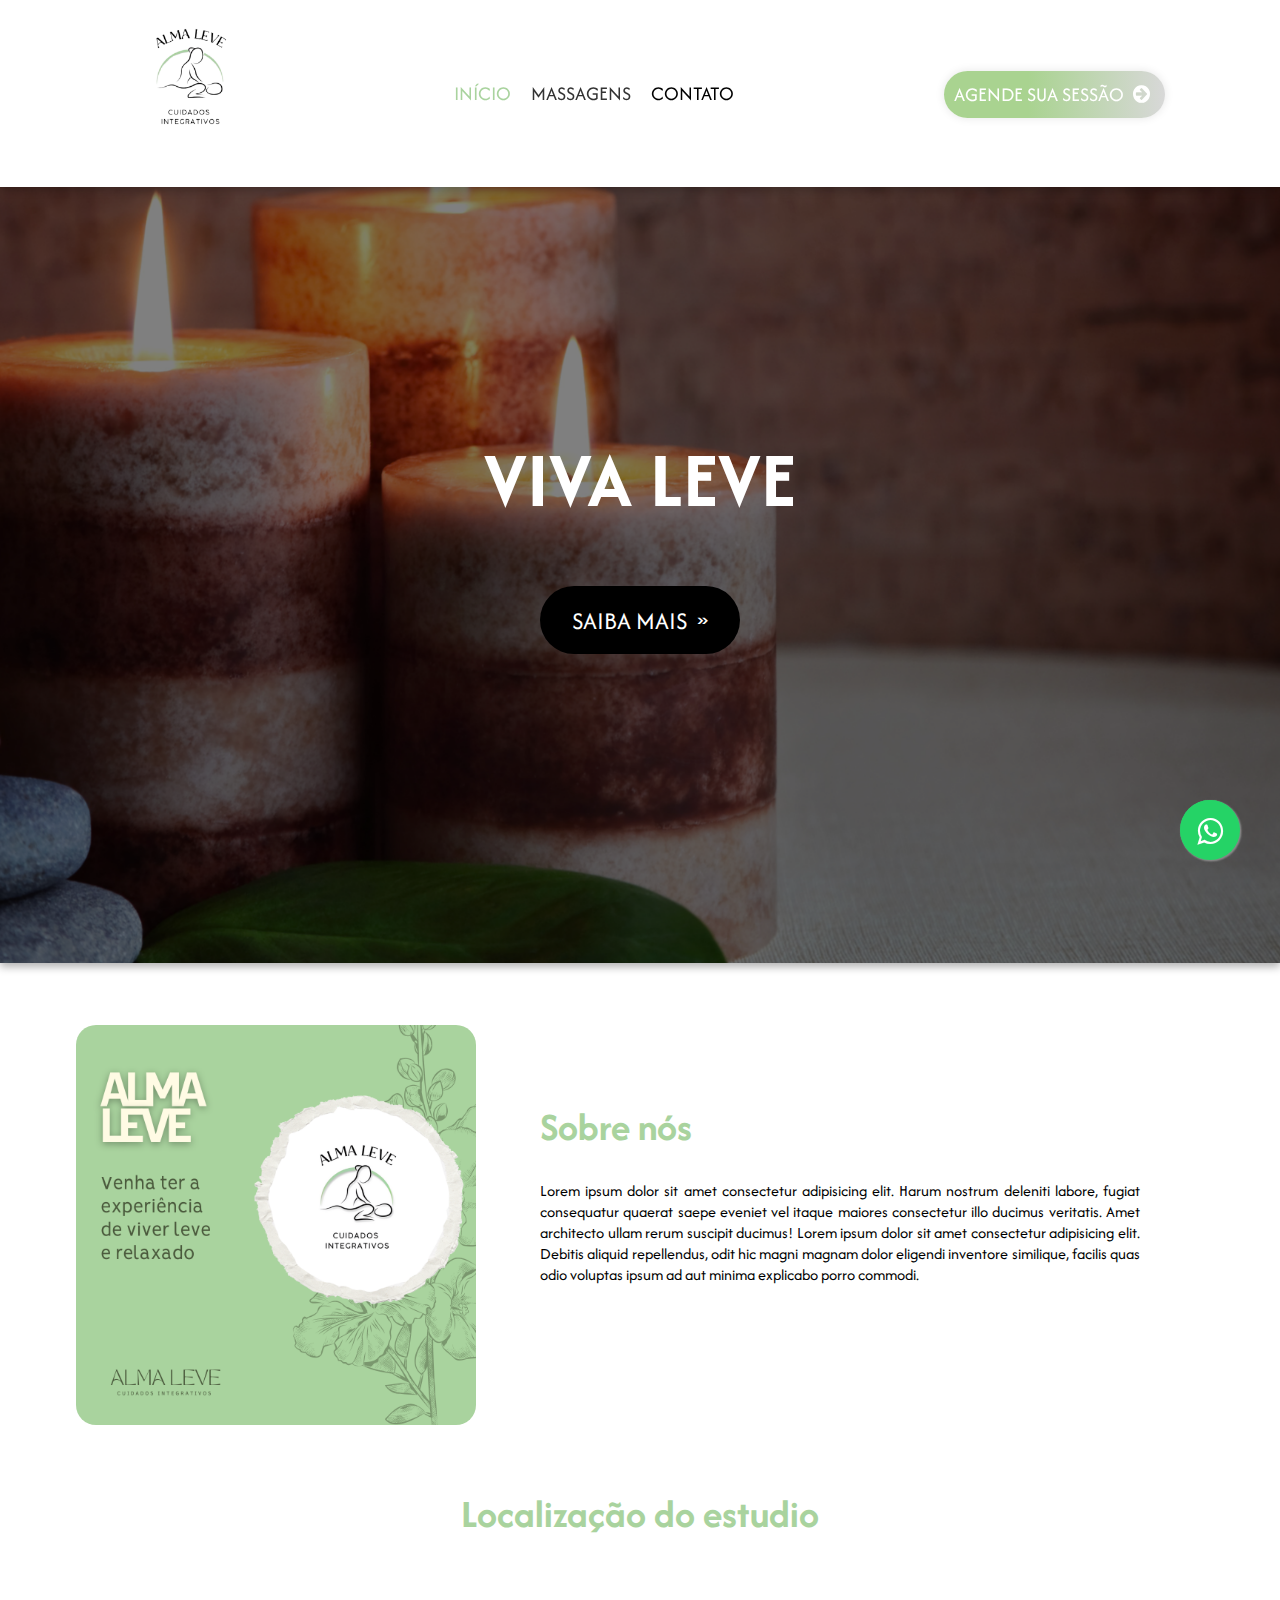
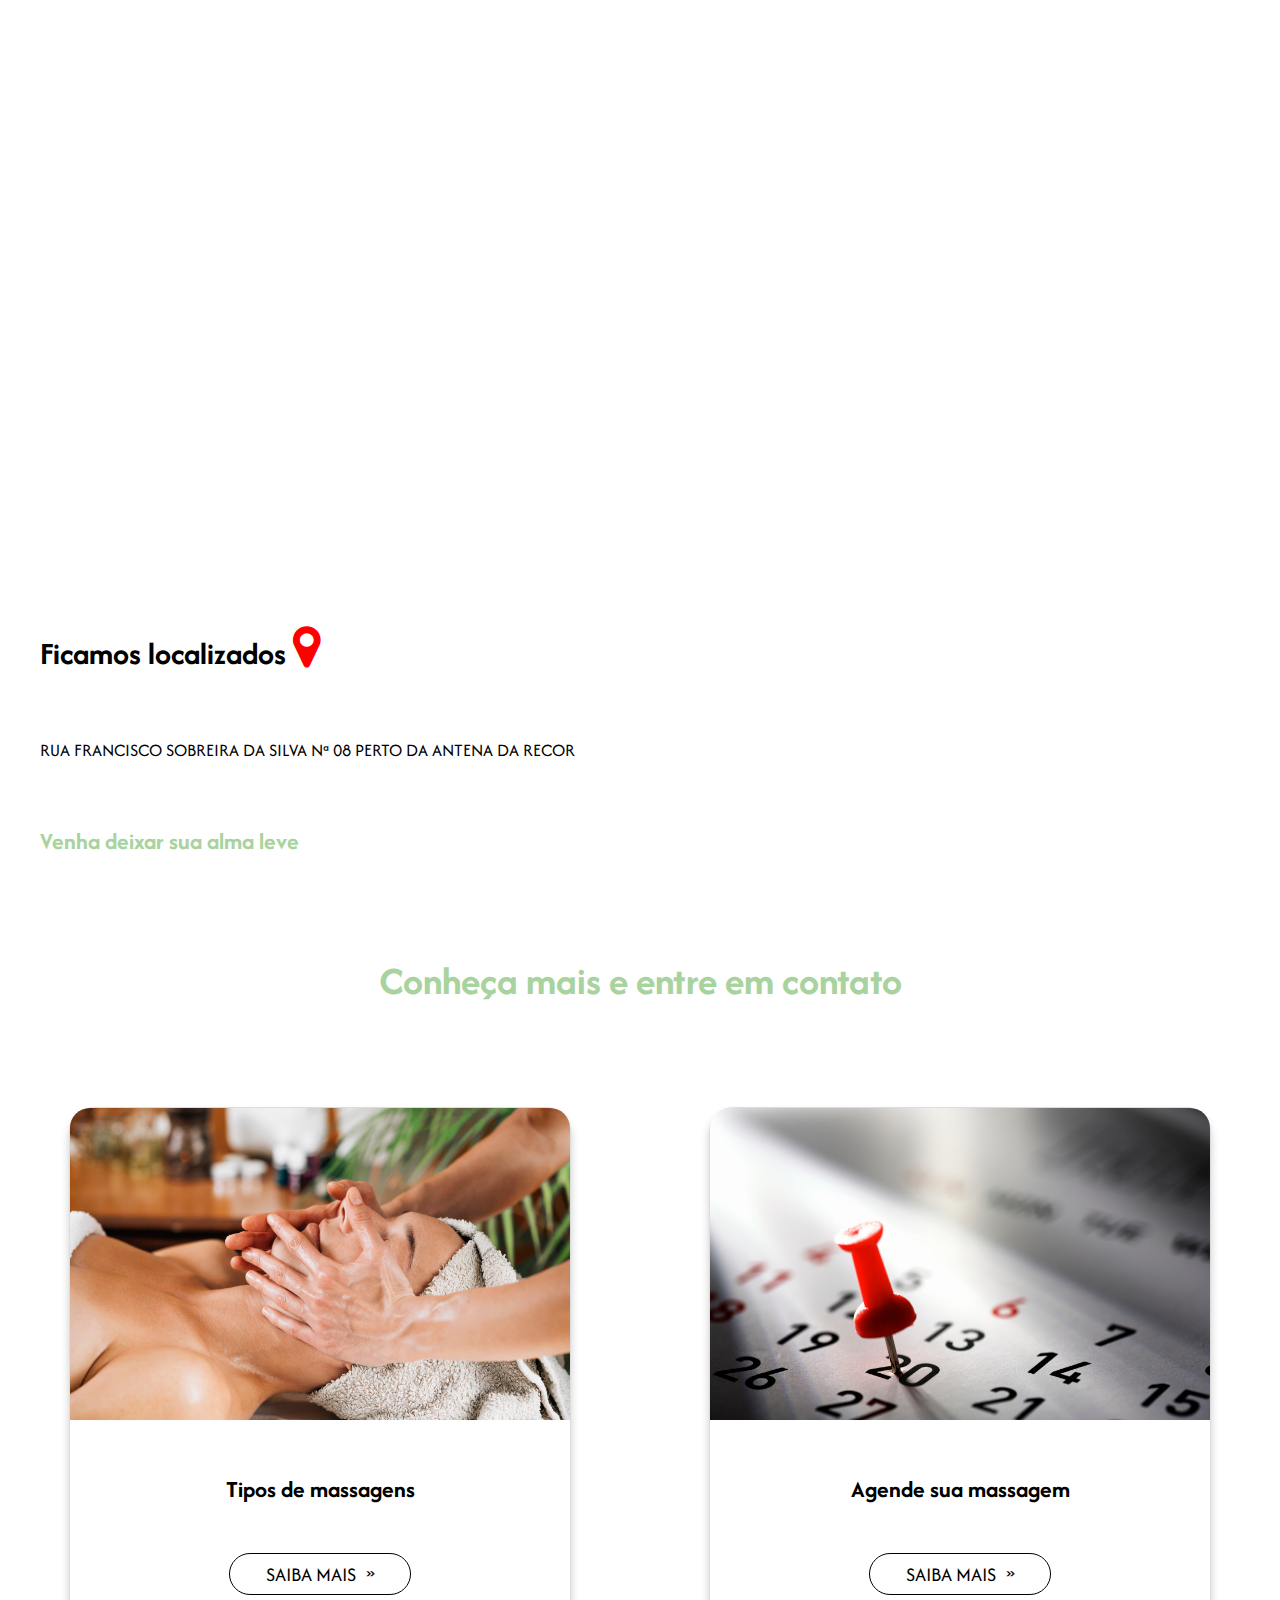
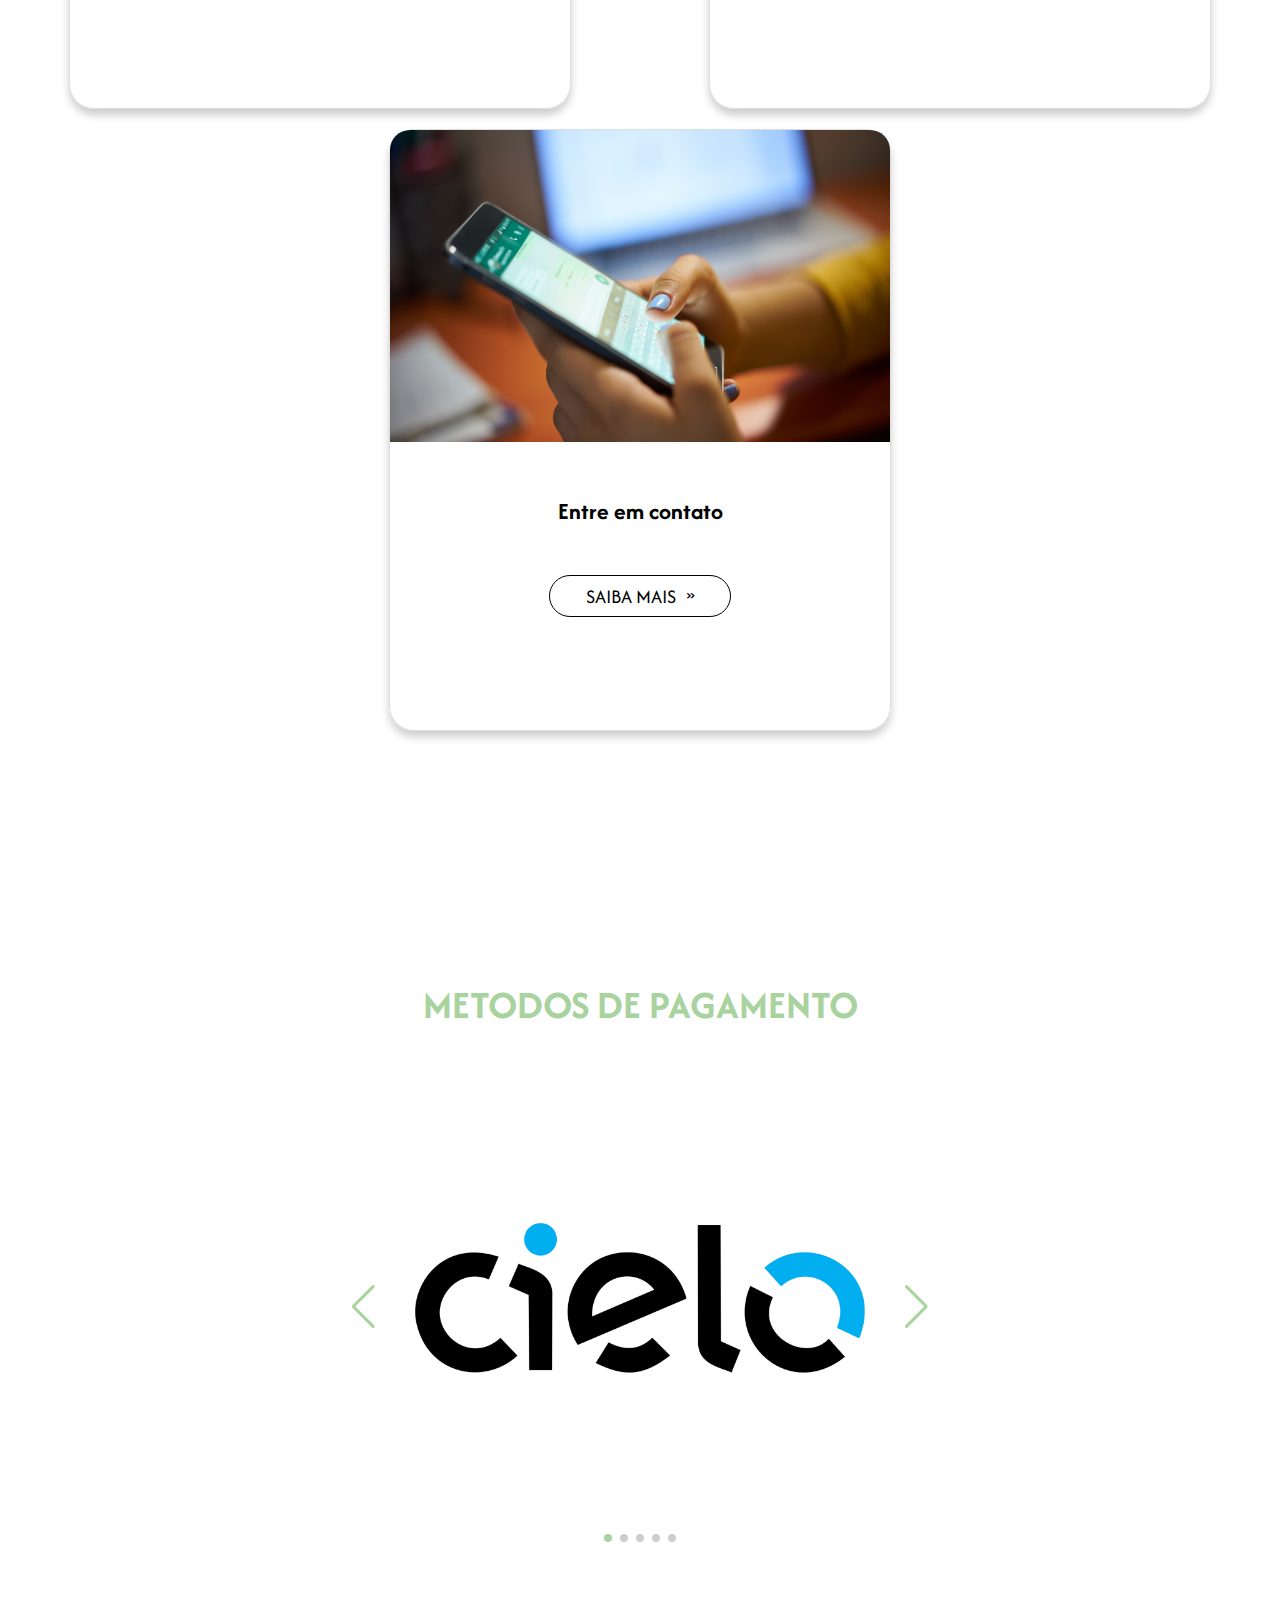
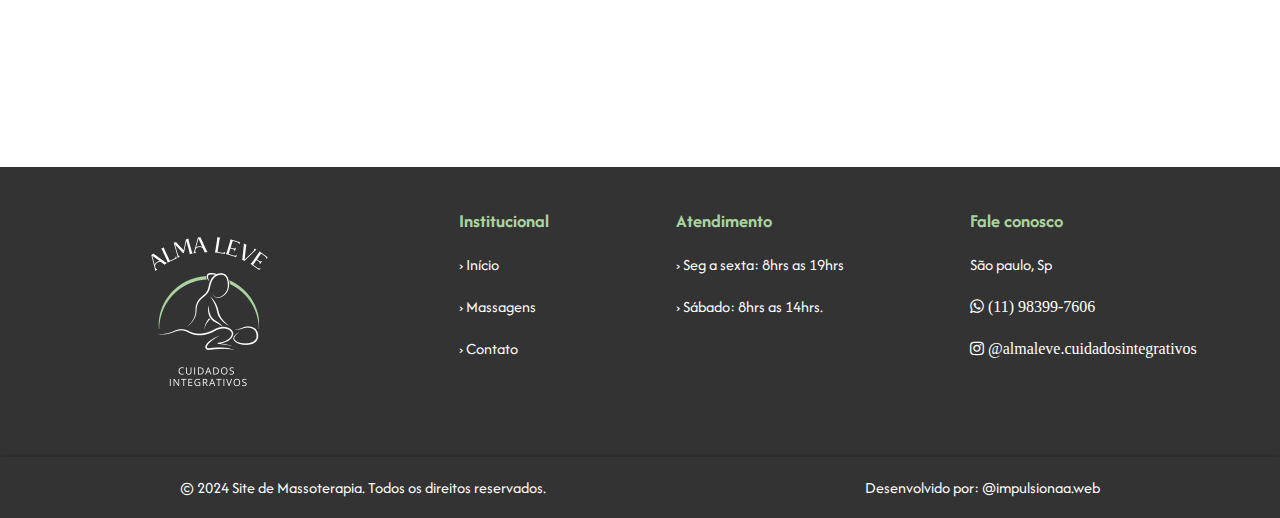
==== commit f8ca1079: "Add files via upload" ====
--- a/index.html
+++ b/index.html
@@ -3,7 +3,7 @@
 <head>
     <meta charset="UTF-8">
     <meta name="viewport" content="width=device-width, initial-scale=1.0">
-    <title>Document</title>
+    <title>Alma Leve</title>
     <link rel="stylesheet" href="style.css">
     <link rel="stylesheet" href="contato.css">
     <link rel="stylesheet" href="contato.html">
@@ -30,7 +30,7 @@
                 <li><a href="contato.html" class="contato">CONTATO</a></li>   
             </ul>
         </nav>
-        <div class="sessao"><a class="agende">AGENDE SUA SESSÃO <i class="fa fa-arrow-circle-right"></i></a></div>
+        <div class="sessao"><a class="agende" href="https://wa.me/+5511983997606?text=Ol%C3%A1,%20desejo%20agendar%20uma%20massagem">AGENDE SUA SESSÃO <i class="fa fa-arrow-circle-right"></i></a></div>
     </header>
     
     <br> <br> <br>
@@ -56,7 +56,7 @@
 </div> <br> <br> <br>
 
         <link rel="stylesheet" href="https://maxcdn.bootstrapcdn.com/font-awesome/4.5.0/css/font-awesome.min.css">
-        <a href="https://wa.me/55(aqui seu numero com ddd | tudo junto)?text=Adorei%20seu%20artigo" style="position:fixed;width:60px;height:60px;bottom:40px;right:40px;background-color:#25d366;color:#FFF;border-radius:50px;text-align:center;font-size:30px;box-shadow: 1px 1px 2px #888;
+        <a href="https://wa.me/5511983997606?text=Adorei%20seu%20artigo" style="position:fixed;width:60px;height:60px;bottom:40px;right:40px;background-color:#25d366;color:#FFF;border-radius:50px;text-align:center;font-size:30px;box-shadow: 1px 1px 2px #888;
           z-index:1000;" target="_blank">
         <i style="margin-top:16px" class="fa fa-whatsapp"></i>
         </a></section>
@@ -81,7 +81,7 @@
      
         <div class="whatssap">
             <link rel="stylesheet" href="https://maxcdn.bootstrapcdn.com/font-awesome/4.5.0/css/font-awesome.min.css">
-              <a href="" style="position:fixed;width:60px;height:60px;bottom:40px;right:40px;background-color:#25d366;color:#FFF;border-radius:50px;text-align:center;font-size:30px;box-shadow: 1px 1px 2px #888;
+              <a href="https://wa.me/+5511983997606?text=Ol%C3%A1,%20desejo%20agendar%20uma%20massagem" style="position:fixed;width:60px;height:60px;bottom:40px;right:40px;background-color:#25d366;color:#FFF;border-radius:50px;text-align:center;font-size:30px;box-shadow: 1px 1px 2px #888;
                 z-index:1000;" target="_blank">
               <i style="margin-top:16px" class="fa fa-whatsapp"></i>
               </a>
@@ -91,23 +91,23 @@
             
      <div class="cards">
            <div class="card">
-             <img src="./imagens/Massagem-com-velas-quentes.jpg" alt="Avatar" class="imagensCards">
+             <img src="./imagens/10.png" alt="Avatar" class="imagensCards">
              
              <h2 class="textocard"> Tipos de massagens </h4>
      
-            <div><a href="" class="saiba1"> SAIBA MAIS <span>&#187;</span></a></div>
+            <div><a href="massagem.html" class="saiba1"> SAIBA MAIS <span>&#187;</span></a></div>
            </div>
      
            <div class="card2">
-             <img src="./imagens/calendario (1).jpg" alt="Avatar" class="imagensCards">
+             <img src="./imagens/12.png" alt="Avatar" class="imagensCards">
              <h2 class="textocard"> Agende sua massagem </h4>
-            <div><a href="" class="saiba1"> SAIBA MAIS <span>&#187;</span></a></div>
+            <div><a href="https://wa.me/+5511983997606?text=Ol%C3%A1,%20desejo%20agendar%20uma%20massagem" class="saiba1"> SAIBA MAIS <span>&#187;</span></a></div>
            </div>
        
            <div class="card3">
-             <img src="./imagens/touchscreen-contact-us-ltz8dds3tfeqcgw2.jpg" alt="Avatar" class="imagensCards">
+             <img src="./imagens/13.png" alt="Avatar" class="imagensCards">
              <h2 class="textocard"> Entre em contato </h4>
-            <div><a href="" class="saiba1"> SAIBA MAIS <span>&#187;</span></a></div>
+            <div><a href="contato.html" class="saiba1"> SAIBA MAIS <span>&#187;</span></a></div>
            </div>
             
          </div> <br> <br> <br>
@@ -162,7 +162,7 @@
             <a href="massagem.html" class="MassagensFooter">&#8250; Massagens </a> <br> <br>
             <a href="contato.html" class="ContatoFooter">&#8250; Contato </a>
 
-            <a href="" class="whatsFooter"></a>
+            <a href="https://wa.me/+5511983997606?text=Ol%C3%A1,%20desejo%20agendar%20uma%20massagem" class="whatsFooter"></a>
             <a href="" class="instaFooter"></a>
             </div>
 
@@ -175,8 +175,8 @@
             <div class="FaleConosco"> <br>
             <h3>Fale conosco</h3> <br>
             <p class="sao">São paulo, Sp</p> <br>
-            <a href="#" class="fa fa-whatsapp"> (11) 98399-7606</a> <br> <br>
-            <a href="#" class="fa fa-instagram"> @almaleve.cuidadosintegrativos </a>
+            <a href="https://wa.me/+5511983997606?text=Ol%C3%A1,%20desejo%20agendar%20uma%20massagem" class="fa fa-whatsapp"> (11) 98399-7606</a> <br> <br>
+            <a href="https://www.instagram.com/almaleve.cuidadosintegrativos?utm_source=ig_web_button_share_sheet&igsh=ZDNlZDc0MzIxNw==" class="fa fa-instagram"> @almaleve.cuidadosintegrativos </a>
             
             </div>
 
--- a/style.css
+++ b/style.css
@@ -6,7 +6,7 @@
 
 body
 {
-    font-family: 'Gill Sans', 'Gill Sans MT', Calibri, 'Trebuchet MS', sans-serif;
+    font-family: 'Afacad';
 }
 
 
@@ -38,6 +38,11 @@
     box-sizing: border-box;
 }
 
+.miniAgende
+{
+    display: none;
+}
+
 .menu-icon {
     display: none;
     flex-direction: column;
@@ -93,6 +98,11 @@
     color: #a9d39e;
 }
 
+.contato
+{
+    color: black;
+}
+
 .inicio, .massagem, .contato
 {
 
@@ -111,12 +121,14 @@
 
 .agende
 {
-    background-color: #a9d39e;
+    background: rgb(169,211,144);
+background: linear-gradient(90deg, rgba(169,211,144,1) 0%, rgba(169,211,144,1) 38%, rgba(216,216,216,1) 100%);
     color: white;
     border-radius: 30px;
     padding: 10px;
     box-shadow: 0 0 10px rgba(0, 0, 0, 0.1);
     transition: box-shadow 0.4s ease;
+    text-decoration: none;
 }
 
 .agende:hover
@@ -134,6 +146,13 @@
         z-index: -1;
         justify-content: space-between;
     }
+
+    .miniAgende
+    {
+        color: #a9d39e;
+        display: block;
+    }
+    
     .sessao
 
     {
@@ -216,7 +235,7 @@
 {
     background-color: black;
     color: white;
-    border-radius: 30px;
+    border-radius: 40px;
     padding: 15px;
     font-size: 25px;
     width: 170px;
@@ -270,9 +289,10 @@
 .sobreNois
 {
     width: 400px;
-    height: 300px;
+    height: 400px;
     border-radius: 20px;
     max-width: 100%;
+    
 
 }
 
@@ -297,6 +317,7 @@
     display: flex;
     padding: 10px;
     flex-direction: column;
+    margin: 30px;
 }
 
 .endereco
@@ -379,16 +400,66 @@
 .pag
 {
     text-align: center;
-    color: #a9d39e
-}
-
-
-.carroel {
-    display: flex;
-    transition: transform 0.5s ease-in-out;
-    width: 0%;
-
-}
+    color: #a9d39e;
+    font-size: 40px;
+}
+
+.titulopagamento
+{
+    color: #a9d39e;
+}
+
+.carrocel {
+    height: 100vh;
+    width: 600px;
+    max-width: 100%;
+    display: flex;
+    flex-wrap: wrap;
+    align-content: center;
+    justify-content: center;
+    margin: auto;
+  }
+  
+  .titulopagamento {
+    font-size: 40px;
+    text-align: center;
+  }
+  
+  .carrocelImg {
+    width: 100%;
+  }
+  
+  .swiper {
+    height: 500px;
+    color: #a9d39e;
+  }
+  
+  .swiper-slide {
+    text-align: center;
+    display: flex;
+    align-items: center;
+    justify-content: center;
+  }
+
+  .swiper-pagination-bullet-active
+  {
+    background-color: #a9d39e;
+  }
+  .swiper-button-next:after
+  {
+    color: #a9d39e;
+  }
+  
+  .swiper-button-prev:after
+  {
+    color: #a9d39e;
+  }
+
+  @media (max-width: 450px) {
+    .swiper {
+      height: 270px;
+    }
+  }
 
 .container {
     width: 50%;
@@ -586,14 +657,7 @@
     {
         width: 50%;
     }
-    .pag
-    {
-        
-    }
-    button
-    {
-        
-    }
+    
     /*
     .menuHeader
     {
--- a/contato.css
+++ b/contato.css
@@ -126,6 +126,7 @@
     padding: 10px;
     box-shadow: 0 0 10px rgba(0, 0, 0, 0.1);
     transition: box-shadow 0.4s ease;
+    text-decoration: none;
 }
 
 .FormPrinci
@@ -287,6 +288,10 @@
     
 }
 
+.FormPrinci{
+    position: relative;
+}
+
 .textContato
 {
     font-size: 20px;
@@ -298,6 +303,8 @@
     justify-content: space-around;
     flex-wrap: wrap;
 }
+
+
 
 .Contato
 {
--- a/style.css
+++ b/style.css
@@ -6,7 +6,7 @@
 
 body
 {
-    font-family: 'Gill Sans', 'Gill Sans MT', Calibri, 'Trebuchet MS', sans-serif;
+    font-family: 'Afacad';
 }
 
 
@@ -38,6 +38,11 @@
     box-sizing: border-box;
 }
 
+.miniAgende
+{
+    display: none;
+}
+
 .menu-icon {
     display: none;
     flex-direction: column;
@@ -93,6 +98,11 @@
     color: #a9d39e;
 }
 
+.contato
+{
+    color: black;
+}
+
 .inicio, .massagem, .contato
 {
 
@@ -111,12 +121,14 @@
 
 .agende
 {
-    background-color: #a9d39e;
+    background: rgb(169,211,144);
+background: linear-gradient(90deg, rgba(169,211,144,1) 0%, rgba(169,211,144,1) 38%, rgba(216,216,216,1) 100%);
     color: white;
     border-radius: 30px;
     padding: 10px;
     box-shadow: 0 0 10px rgba(0, 0, 0, 0.1);
     transition: box-shadow 0.4s ease;
+    text-decoration: none;
 }
 
 .agende:hover
@@ -134,6 +146,13 @@
         z-index: -1;
         justify-content: space-between;
     }
+
+    .miniAgende
+    {
+        color: #a9d39e;
+        display: block;
+    }
+    
     .sessao
 
     {
@@ -216,7 +235,7 @@
 {
     background-color: black;
     color: white;
-    border-radius: 30px;
+    border-radius: 40px;
     padding: 15px;
     font-size: 25px;
     width: 170px;
@@ -270,9 +289,10 @@
 .sobreNois
 {
     width: 400px;
-    height: 300px;
+    height: 400px;
     border-radius: 20px;
     max-width: 100%;
+    
 
 }
 
@@ -297,6 +317,7 @@
     display: flex;
     padding: 10px;
     flex-direction: column;
+    margin: 30px;
 }
 
 .endereco
@@ -379,16 +400,66 @@
 .pag
 {
     text-align: center;
-    color: #a9d39e
-}
-
-
-.carroel {
-    display: flex;
-    transition: transform 0.5s ease-in-out;
-    width: 0%;
-
-}
+    color: #a9d39e;
+    font-size: 40px;
+}
+
+.titulopagamento
+{
+    color: #a9d39e;
+}
+
+.carrocel {
+    height: 100vh;
+    width: 600px;
+    max-width: 100%;
+    display: flex;
+    flex-wrap: wrap;
+    align-content: center;
+    justify-content: center;
+    margin: auto;
+  }
+  
+  .titulopagamento {
+    font-size: 40px;
+    text-align: center;
+  }
+  
+  .carrocelImg {
+    width: 100%;
+  }
+  
+  .swiper {
+    height: 500px;
+    color: #a9d39e;
+  }
+  
+  .swiper-slide {
+    text-align: center;
+    display: flex;
+    align-items: center;
+    justify-content: center;
+  }
+
+  .swiper-pagination-bullet-active
+  {
+    background-color: #a9d39e;
+  }
+  .swiper-button-next:after
+  {
+    color: #a9d39e;
+  }
+  
+  .swiper-button-prev:after
+  {
+    color: #a9d39e;
+  }
+
+  @media (max-width: 450px) {
+    .swiper {
+      height: 270px;
+    }
+  }
 
 .container {
     width: 50%;
@@ -586,14 +657,7 @@
     {
         width: 50%;
     }
-    .pag
-    {
-        
-    }
-    button
-    {
-        
-    }
+    
     /*
     .menuHeader
     {
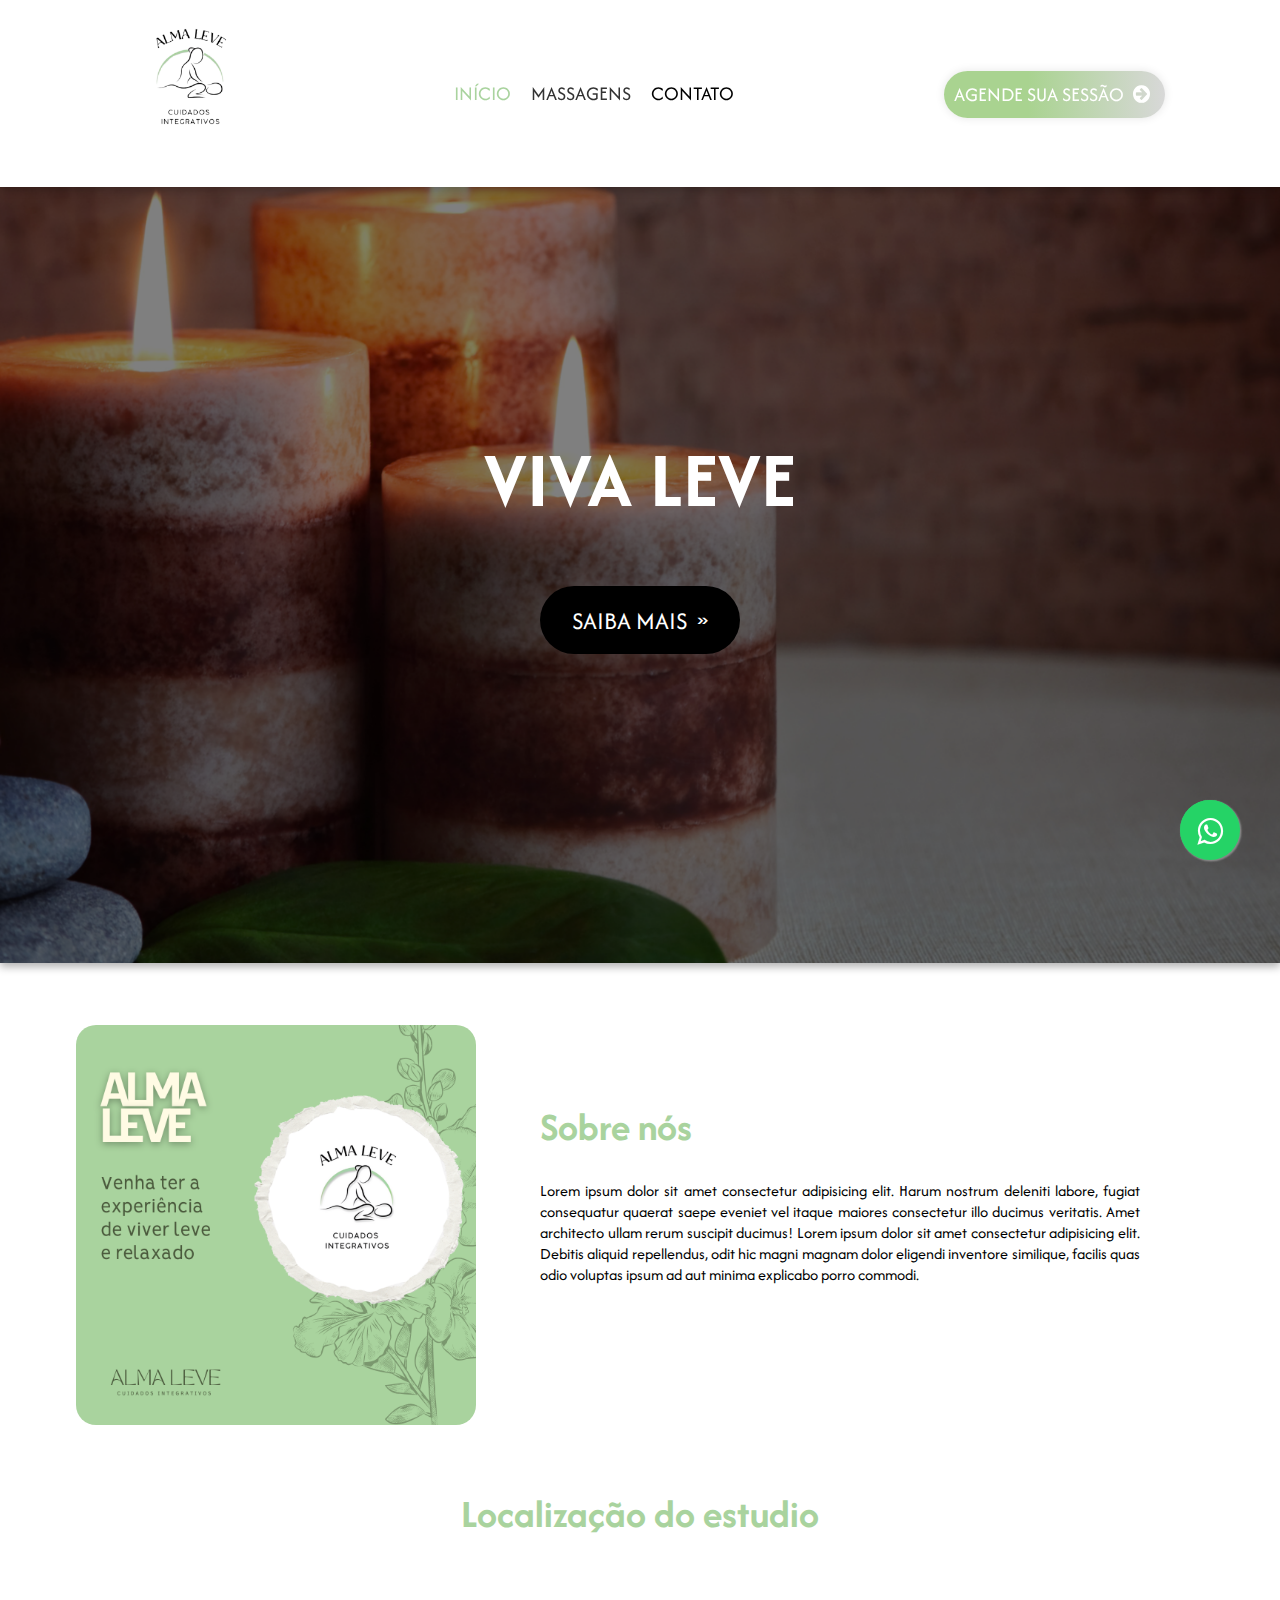
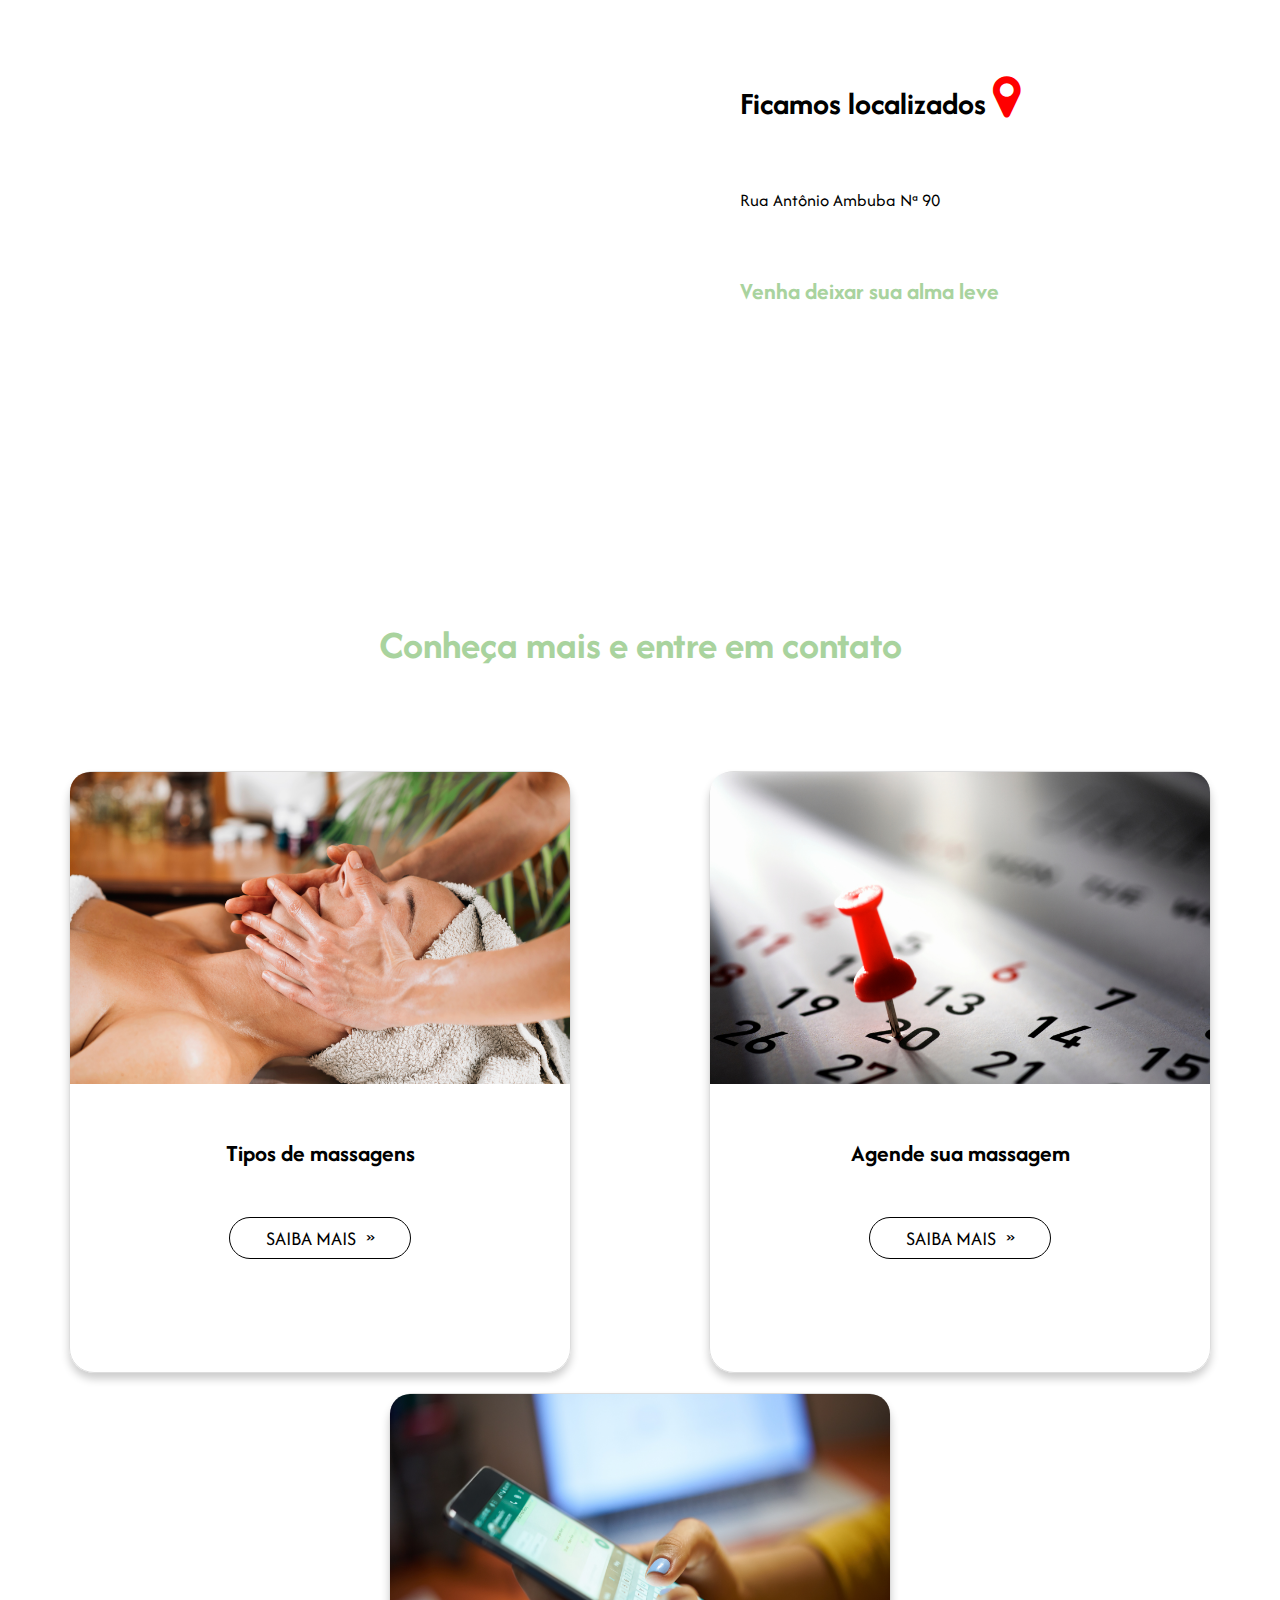
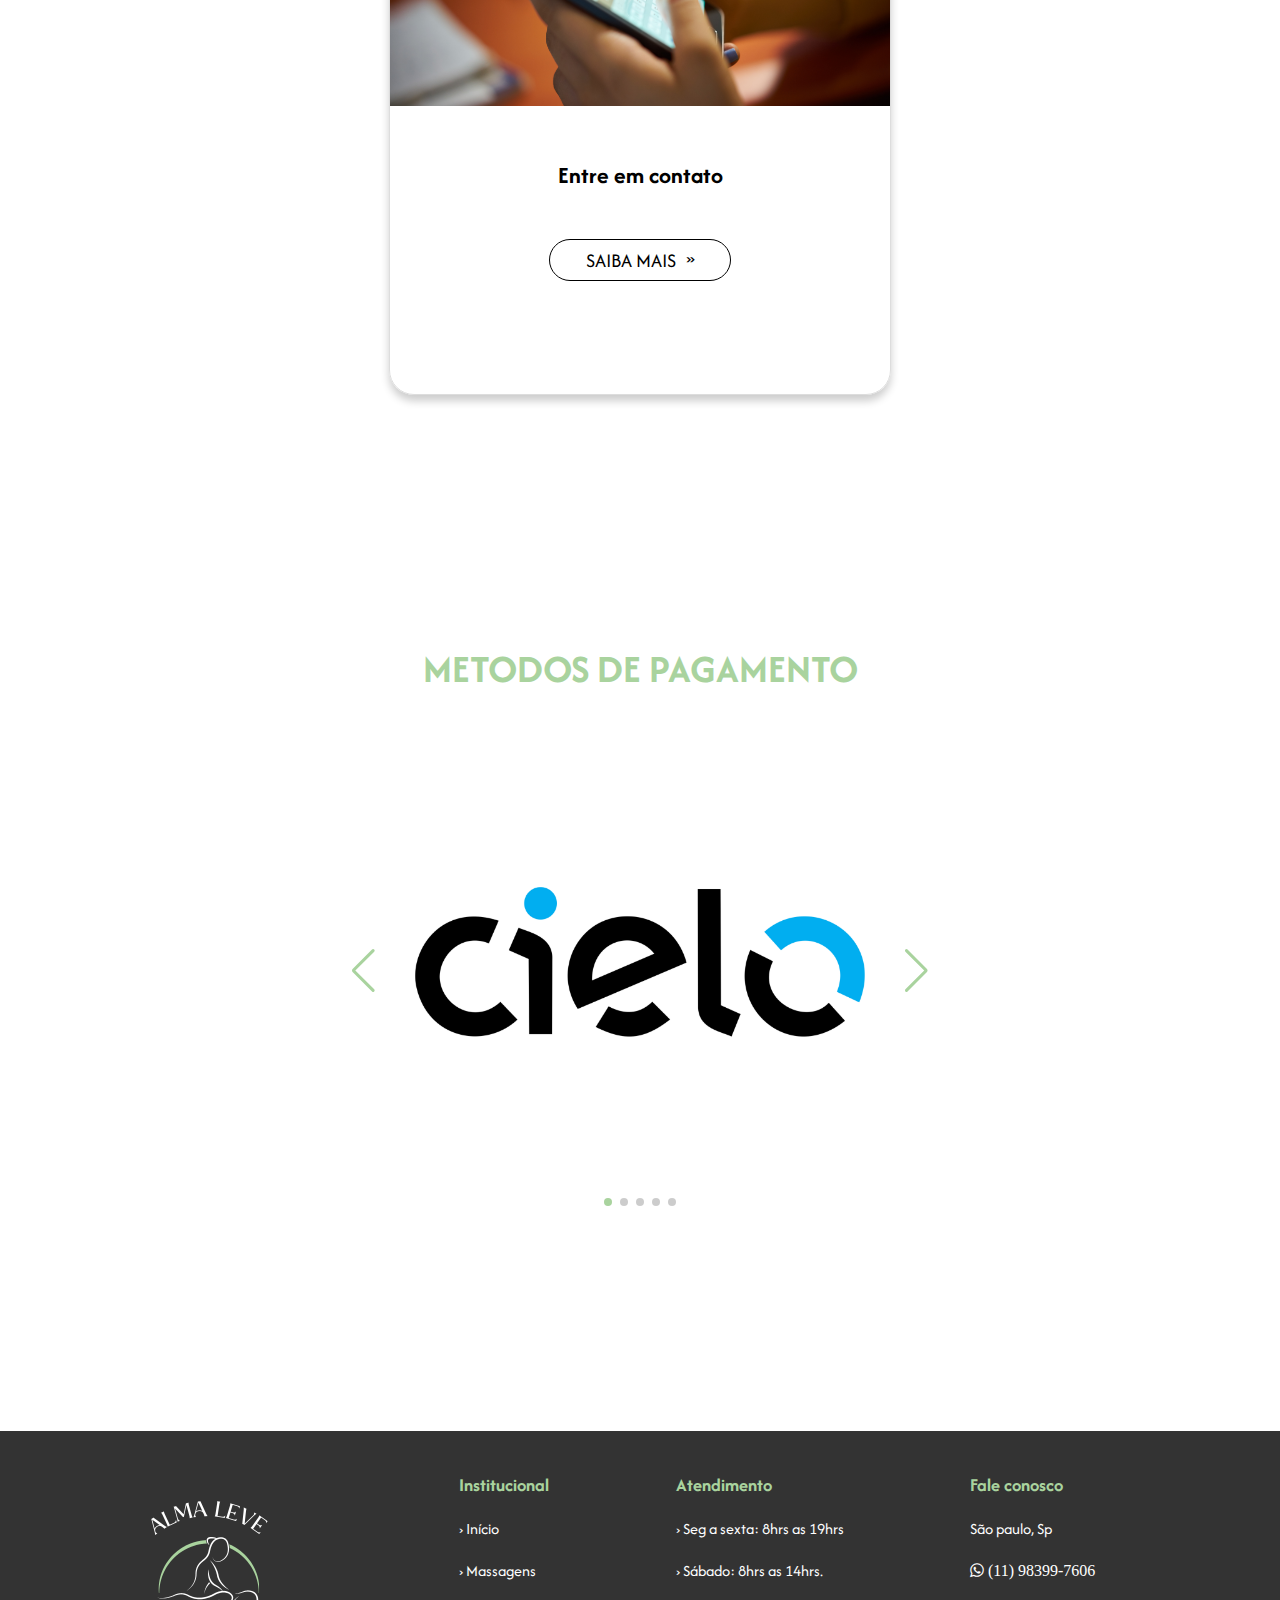
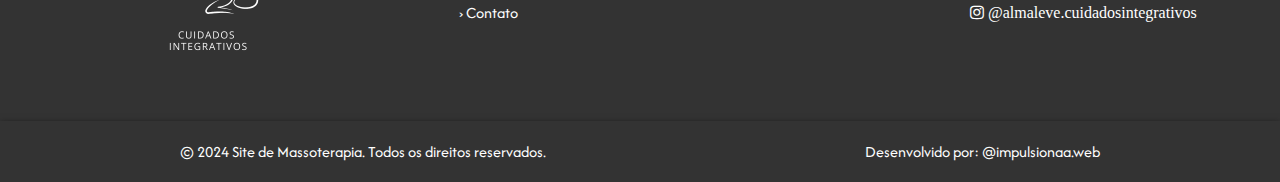
==== commit 3a3835ef: "Add files via upload" ====
--- a/index.html
+++ b/index.html
@@ -65,12 +65,12 @@
         <article>
      
            
-         <iframe src="https://www.google.com/maps/embed?pb=!1m18!1m12!1m3!1d29237.055497530695!2d-46.72737789592282!3d-23.653348820318914!2m3!1f0!2f0!3f0!3m2!1i1024!2i768!4f13.1!3m3!1m2!1s0x94ce5193948cbcb9%3A0x1de6a6a2d0536491!2sShopping%20Fiesta!5e0!3m2!1spt-BR!2sbr!4v1718125931125!5m2!1spt-BR!2sbr" width="600" height="450" style="border:0;" allowfullscreen="" loading="lazy" referrerpolicy="no-referrer-when-downgrade" class="iframe"></iframe>
+          <iframe src="https://www.google.com/maps/embed?pb=!1m18!1m12!1m3!1d3654.691955150321!2d-46.77171962378576!3d-23.65120046490058!2m3!1f0!2f0!3f0!3m2!1i1024!2i768!4f13.1!3m3!1m2!1s0x94ce53957fbce219%3A0xf512b2a4c0cb8805!2sR.%20Ant%C3%B4nio%20Ambuba%2C%2090%20-%20Parque%20Munhoz%2C%20S%C3%A3o%20Paulo%20-%20SP%2C%2005782-370!5e0!3m2!1spt-BR!2sbr!4v1719420362921!5m2!1spt-BR!2sbr" width="600" height="450" style="border:0;" allowfullscreen="" loading="lazy" referrerpolicy="no-referrer-when-downgrade"></iframe>
            <div class="text">
            <h1 class="ficloc"> Ficamos localizados <i class="fa fa-map-marker" style="font-size:48px;color:red"></i></h1> 
            <br> <br>
      
-           <p class="endereco">  RUA FRANCISCO SOBREIRA DA SILVA  Nª 08 PERTO DA ANTENA DA RECOR </p>
+           <p class="endereco">  Rua Antônio Ambuba Nª 90 </p>
      
            <br> <br> <br>
      
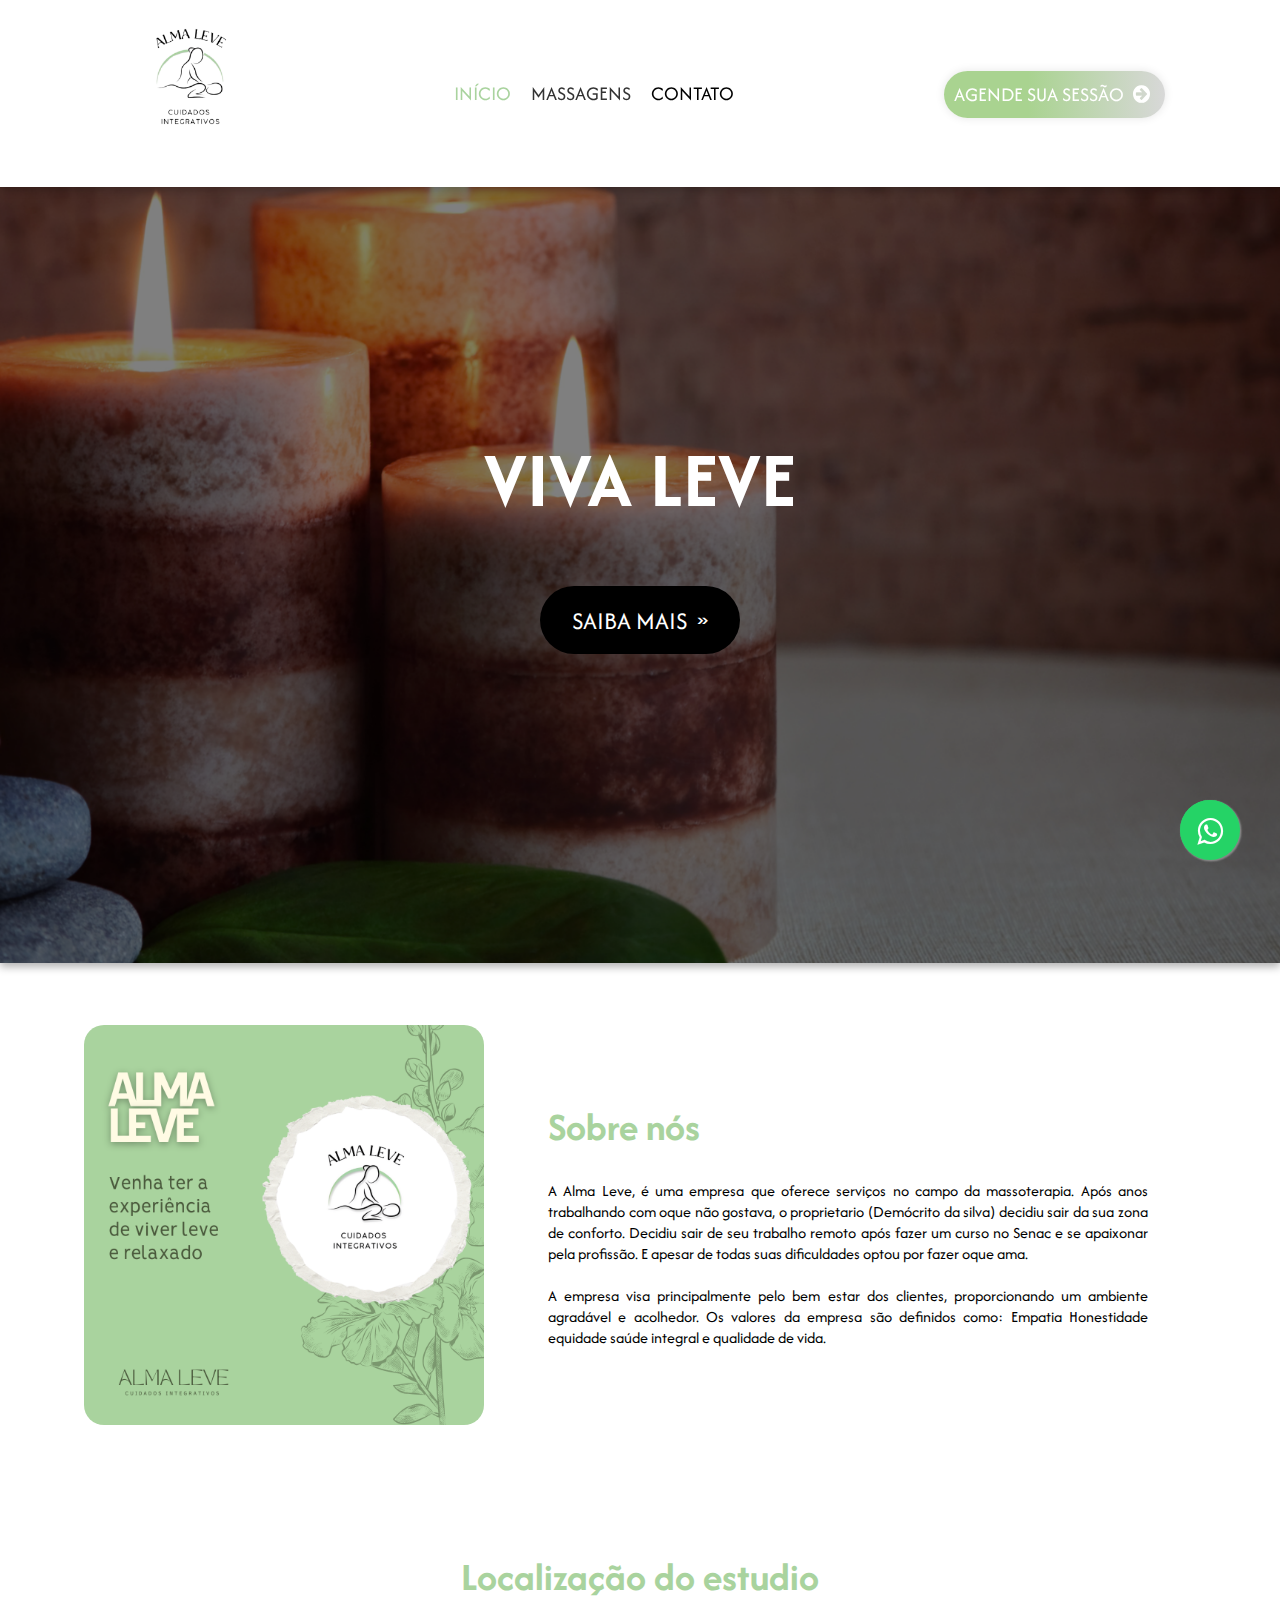
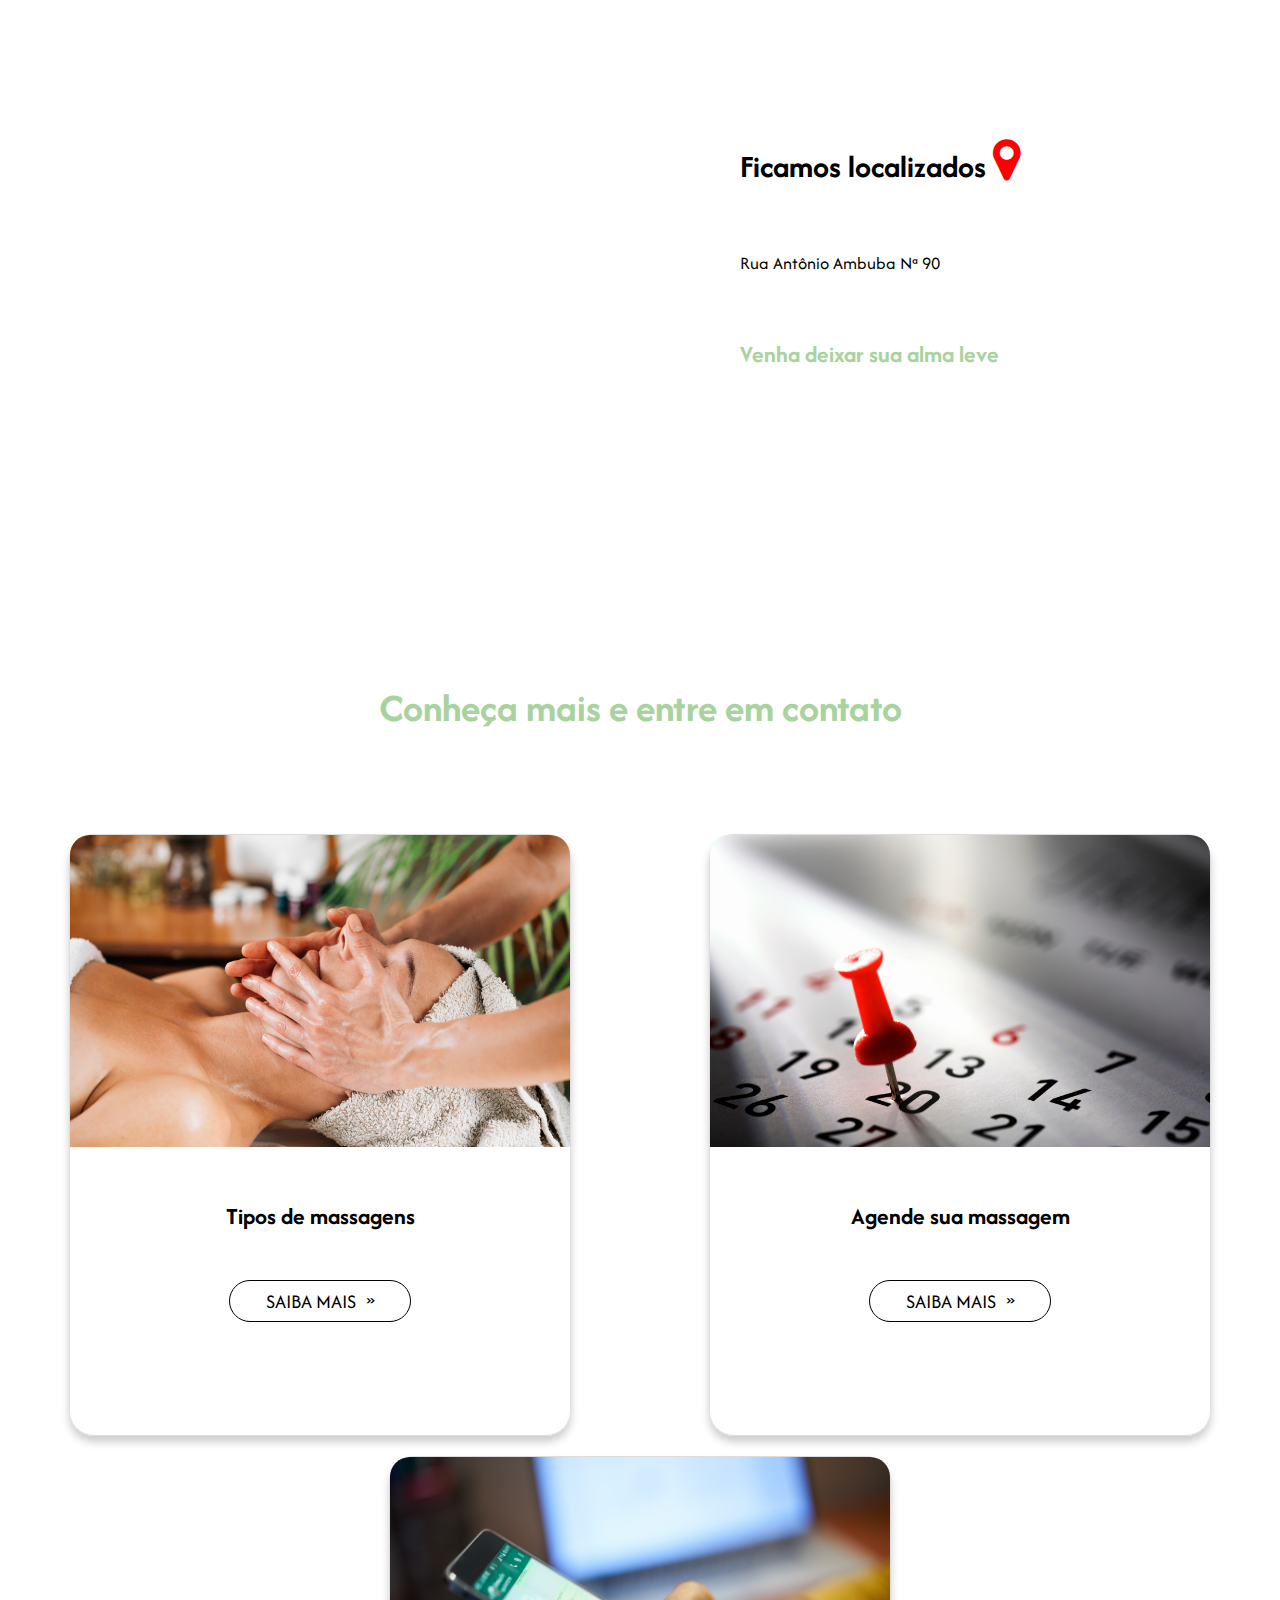
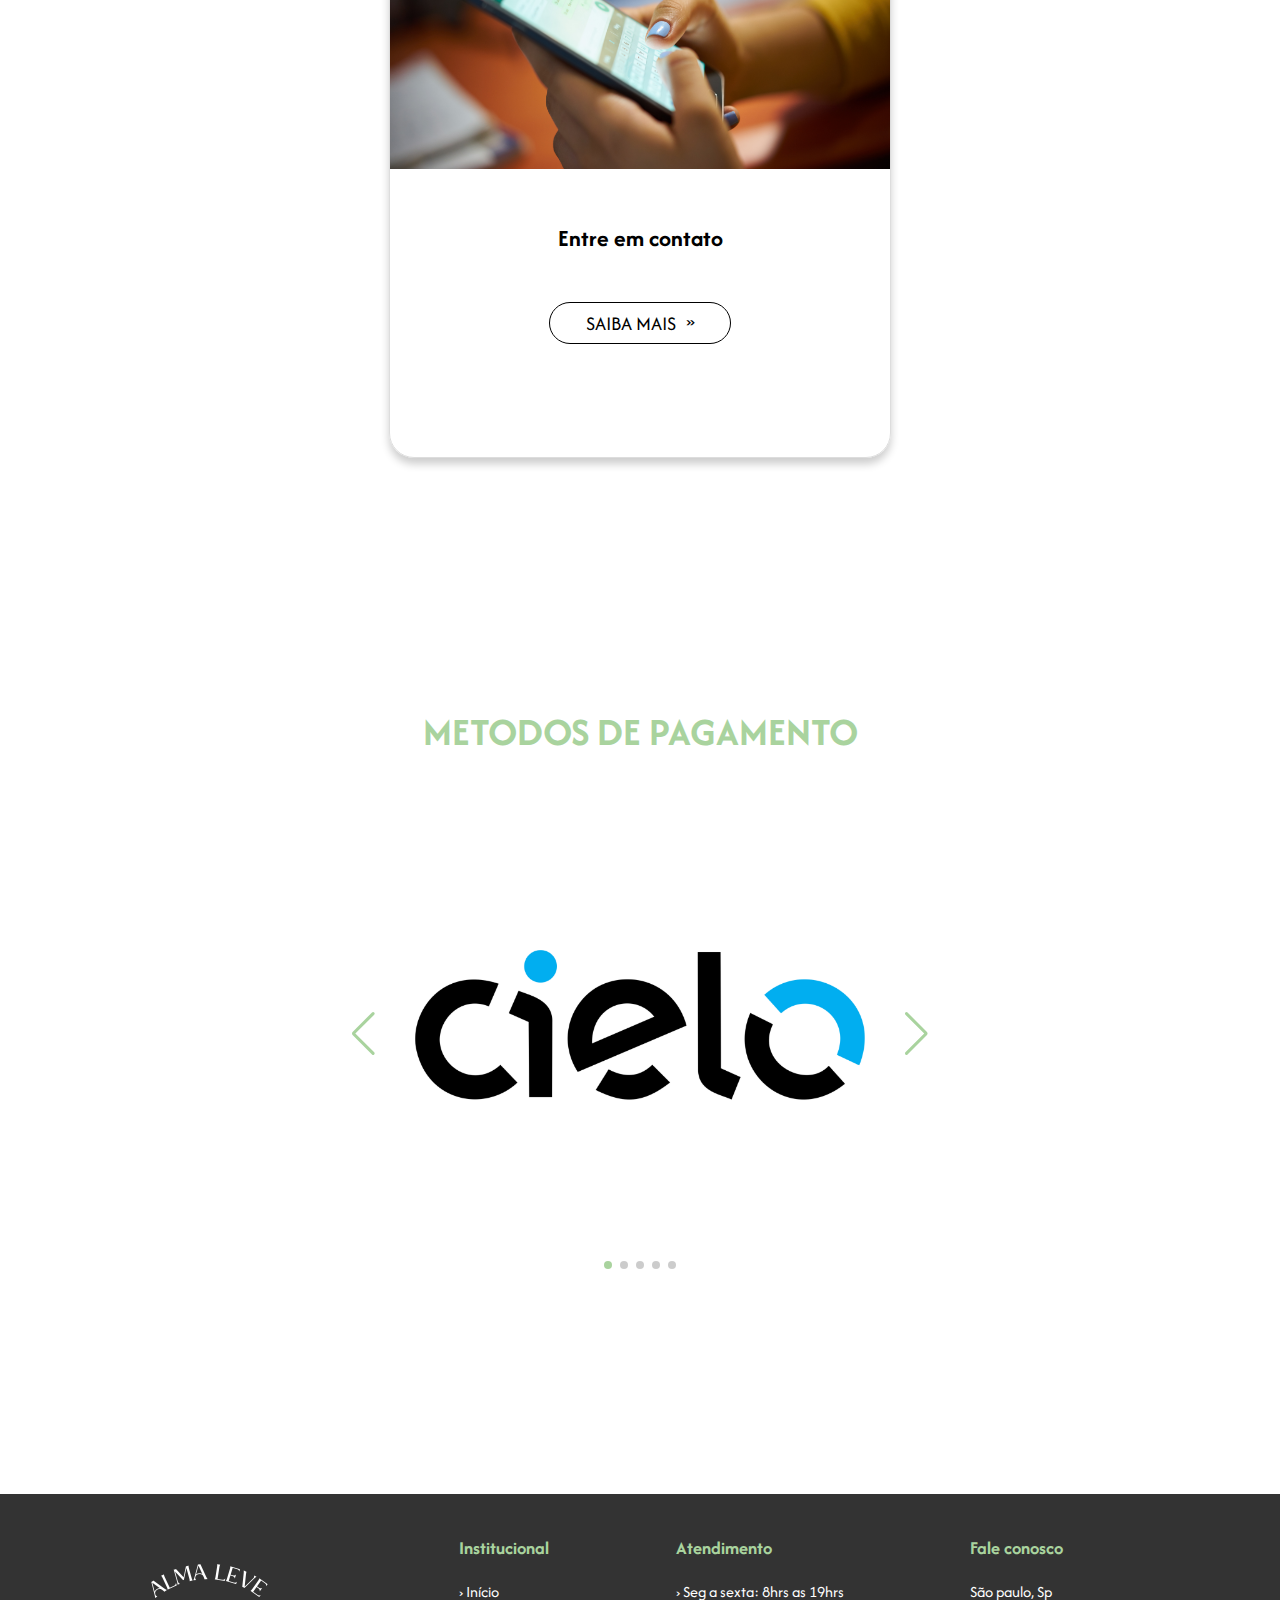
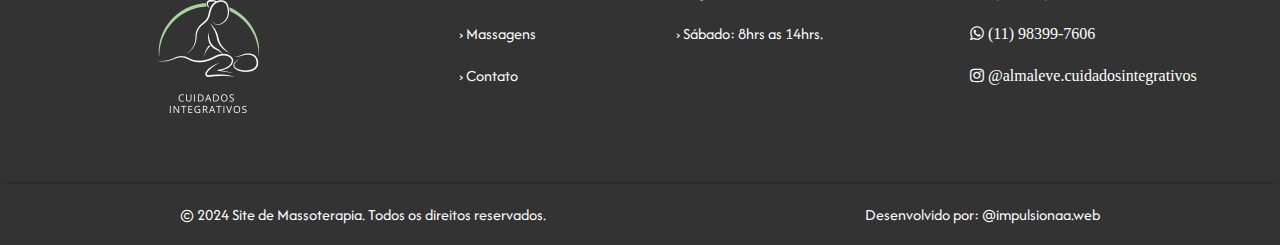
==== commit bf4b2da8: "Add files via upload" ====
--- a/index.html
+++ b/index.html
@@ -51,9 +51,15 @@
 <div class="conteudoTexto">
     <h1 class="sobre">Sobre nós</h1>  
 
-    <p class="textsobre">Lorem ipsum dolor sit amet consectetur adipisicing elit. Harum nostrum deleniti labore, fugiat consequatur quaerat saepe eveniet vel itaque maiores consectetur illo ducimus veritatis. Amet architecto ullam rerum suscipit ducimus! Lorem ipsum dolor sit amet consectetur adipisicing elit. Debitis aliquid repellendus, odit hic magni magnam dolor eligendi inventore similique, facilis quas odio voluptas ipsum ad aut minima explicabo porro commodi.
+    <p class="textsobre">A Alma Leve, é uma empresa que oferece serviços no campo da massoterapia. Após anos trabalhando com oque não gostava, o proprietario (Demócrito da silva) decidiu sair da sua zona de conforto. Decidiu sair de seu trabalho remoto após fazer um curso no Senac e se apaixonar pela profissão. E apesar de todas suas dificuldades optou por fazer oque ama. <br> <br>
+      A empresa visa principalmente pelo bem estar dos clientes, proporcionando um ambiente agradável e acolhedor. 
+      Os valores da empresa são definidos como:
+      Empatia
+      Honestidade 
+      equidade
+      saúde integral e qualidade de vida.
     </p>
-</div> <br> <br> <br>
+</div> 
 
         <link rel="stylesheet" href="https://maxcdn.bootstrapcdn.com/font-awesome/4.5.0/css/font-awesome.min.css">
         <a href="https://wa.me/5511983997606?text=Adorei%20seu%20artigo" style="position:fixed;width:60px;height:60px;bottom:40px;right:40px;background-color:#25d366;color:#FFF;border-radius:50px;text-align:center;font-size:30px;box-shadow: 1px 1px 2px #888;
@@ -61,6 +67,7 @@
         <i style="margin-top:16px" class="fa fa-whatsapp"></i>
         </a></section>
         
+        <br> <br> <br>
         <h1 class="Loc"> Localização do estudio </h1>
         <article>
      
